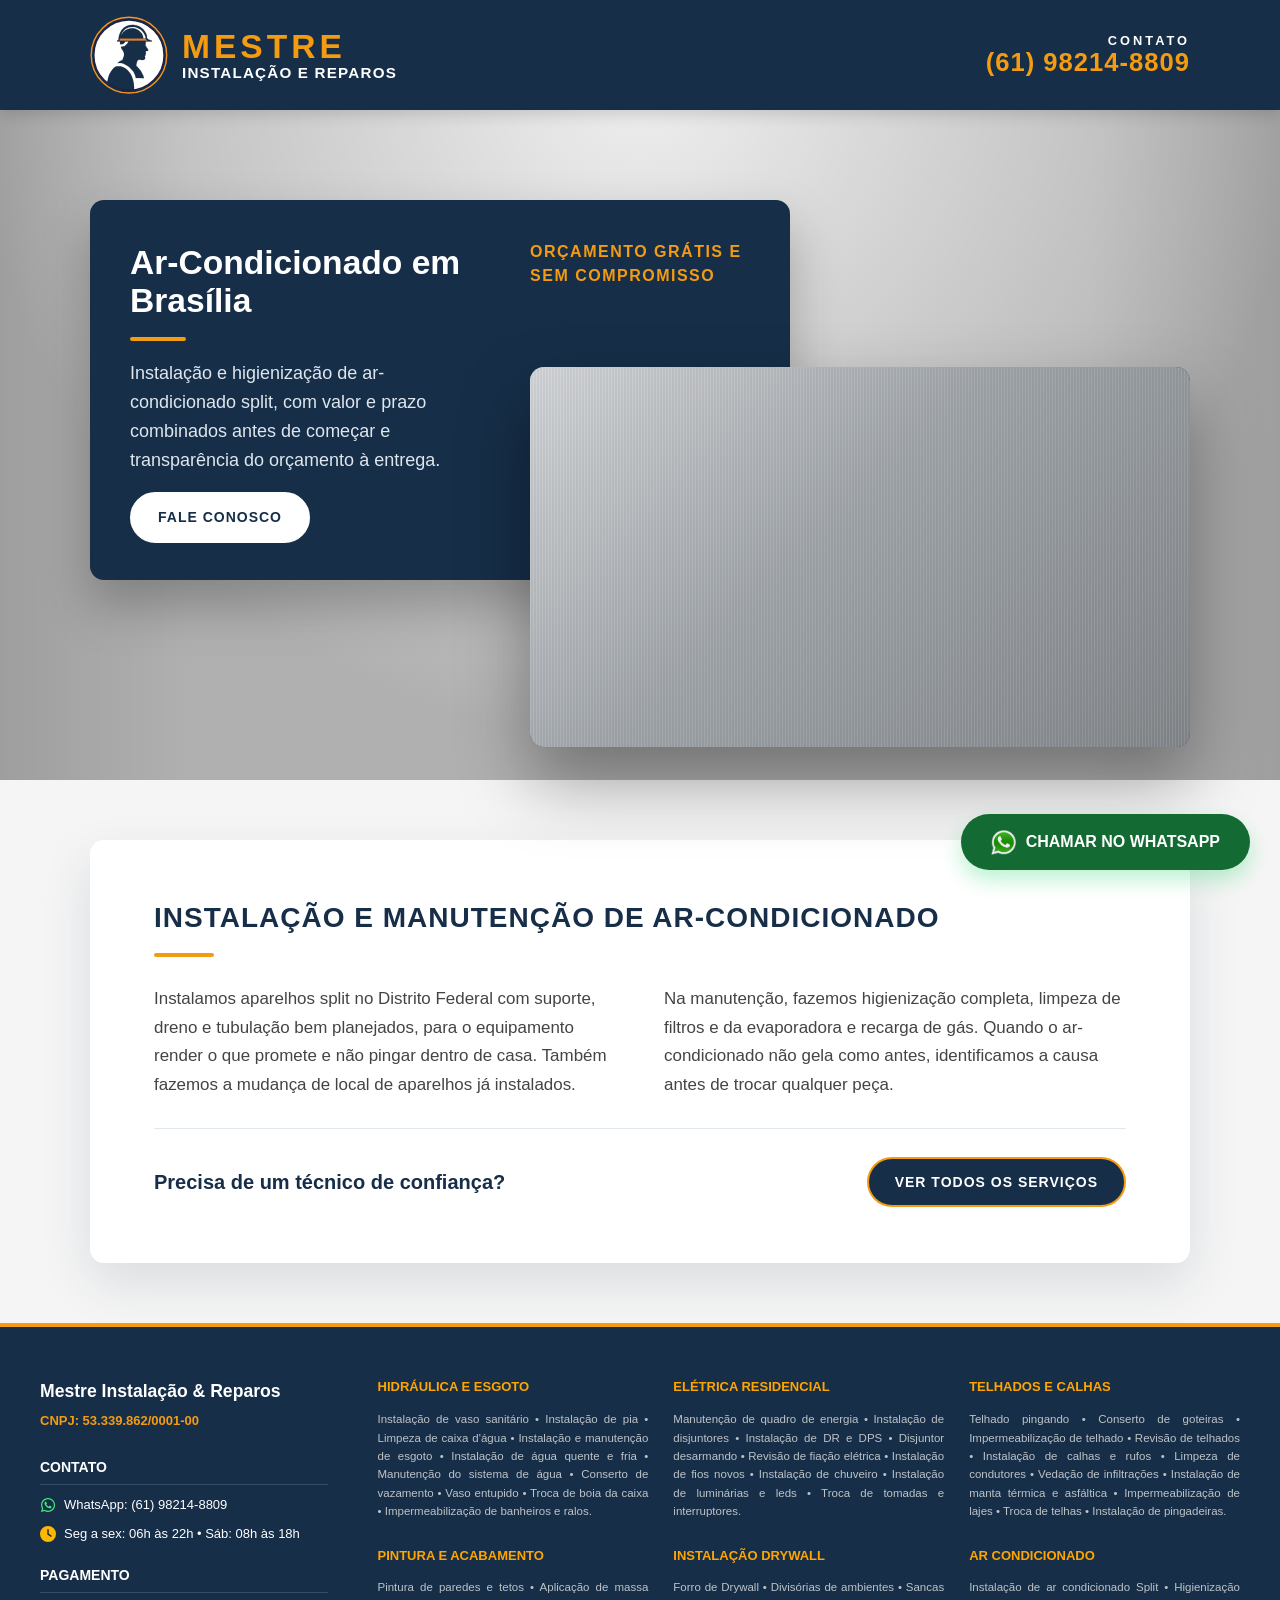
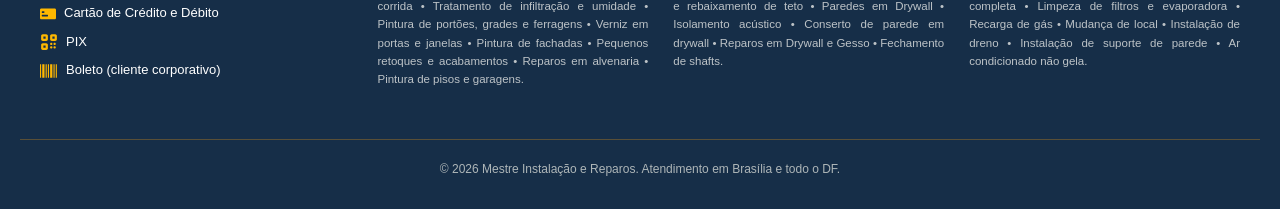
==== ar-condicionado/index.html @ e861cfd7 "Páginas de serviço e nova vitrine da elétrica" ====
<!DOCTYPE html>
<html lang="pt-br">
<head>
    <meta charset="UTF-8">
    <meta name="viewport" content="width=device-width, initial-scale=1.0">
    <meta name="theme-color" content="#162e48">
    <meta name="description" content="Instalação de ar-condicionado split, mudança de local, higienização completa, limpeza de filtros e recarga de gás. Orçamento grátis e sem compromisso.">
    <title>Ar-Condicionado em Brasília | Mestre Instalação e Reparos</title>
    <link rel="canonical" href="https://mestreinstalacaoereparos.com.br/ar-condicionado/">

    <!-- Pré-visualização do link (WhatsApp, Facebook) -->
    <meta property="og:title" content="Ar-Condicionado em Brasília | Mestre Instalação e Reparos">
    <meta property="og:description" content="Instalação e higienização de ar-condicionado split. Valor e prazo combinados antes de começar.">
    <meta property="og:image" content="https://mestreinstalacaoereparos.com.br/imagem/logo-wats.png">
    <meta property="og:image:type" content="image/png">
    <meta property="og:image:width" content="207">
    <meta property="og:image:height" content="208">
    <meta property="og:url" content="https://mestreinstalacaoereparos.com.br/ar-condicionado/">
    <meta property="og:type" content="website">

    <link rel="stylesheet" href="../style.css?v=1.6">
    <link rel="stylesheet" href="../mobile.css?v=1.7" media="screen and (max-width: 932px)">
    <link rel="stylesheet" href="../servico.css?v=1.8">

    <!-- Ícone da aba -->
    <link rel="icon" type="image/svg+xml" href="../imagem/LOGO-BARRA-ENDERECO-SITE.svg">
</head>

<body>

    <!-- ====================== CABEÇALHO ====================== -->
    <header>
        <div class="header-container">
            <a href="../" class="marca" aria-label="Mestre Instalação e Reparos, página inicial">
                <img src="../imagem/LOGO-BARRA-ENDERECO-SITE.svg" alt="" class="marca-icone" width="80" height="80" fetchpriority="high">
                <span class="marca-nome">
                    <span class="marca-mestre">Mestre</span>
                    <span class="marca-sub">Instalação e Reparos</span>
                </span>
            </a>
            <nav>
                <a href="https://wa.me/5561982148809?text=Ol%C3%A1%2C%20Mestre!%20Gostaria%20de%20um%20or%C3%A7amento%20de%20ar-condicionado." target="_blank" rel="noopener noreferrer" class="contato-header" aria-label="Contato pelo WhatsApp: (61) 98214-8809">
                    <span class="contato-label">Contato</span>
                    <span class="contato-numero">(61) 98214-8809</span>
                </a>
            </nav>
        </div>
    </header>

    <!-- ====================== VITRINE (caixa principal com fundo de metal) ====================== -->
    <main class="vitrine vitrine--invertida">
        <div class="vitrine-palco">

            <!-- Área 2: apresentação (atrás) -->
            <div class="vitrine-area2">
                <div class="vitrine-texto">
                    <h1>Ar-Condicionado em Brasília</h1>
                    <div class="vitrine-linha"></div>
                    <p>Instalação e higienização de ar-condicionado split, com valor e prazo combinados antes de começar e transparência do orçamento à entrega.</p>
                    <a href="https://wa.me/5561982148809?text=Ol%C3%A1%2C%20Mestre!%20Gostaria%20de%20um%20or%C3%A7amento%20de%20ar-condicionado." target="_blank" rel="noopener noreferrer" class="btn-fale-conosco">Fale conosco</a>
                </div>
                <p class="vitrine-orcamento">Orçamento grátis e sem compromisso</p>
            </div>

            <!-- Área 1: foto (na frente) -->
            <div class="vitrine-area1">
                <!-- Foto do serviço: por enquanto, painel de metal escovado -->
                <div class="vitrine-foto-metal"></div>
            </div>

        </div>
    </main>

    <!-- ====================== TEXTO DO SERVIÇO (para o Google) ====================== -->
    <section class="servico-conteudo">
        <h2>Instalação e manutenção de ar-condicionado</h2>
        <div class="servico-linha"></div>

        <div class="servico-colunas">
            <p>Instalamos aparelhos split no Distrito Federal com suporte, dreno e tubulação bem planejados, para o equipamento render o que promete e não pingar dentro de casa. Também fazemos a mudança de local de aparelhos já instalados.</p>
            <p>Na manutenção, fazemos higienização completa, limpeza de filtros e da evaporadora e recarga de gás. Quando o ar-condicionado não gela como antes, identificamos a causa antes de trocar qualquer peça.</p>
        </div>

        <div class="servico-chamada">
            <p>Precisa de um técnico de confiança?</p>
            <div class="servico-acoes">
                <a href="../#servicos" class="link-voltar">Ver todos os serviços</a>
                <!-- Aparece só no celular deitado, onde o botão flutuante fica escondido -->
                <a href="https://wa.me/5561982148809?text=Ol%C3%A1%2C%20Mestre!%20Gostaria%20de%20um%20or%C3%A7amento%20de%20ar-condicionado." target="_blank" rel="noopener noreferrer" class="btn-servico-whats btn-so-deitado">
                    <img src="../imagem/whatsapp.webp" alt="" class="icone-whats">
                    Chamar no WhatsApp
                </a>
            </div>
        </div>
    </section>

    <!-- ====================== RODAPÉ ====================== -->
    <footer class="fat-footer">
        <div class="footer-container-principal">

            <div class="bloco-identidade">
                <span class="logo-footer-texto">Mestre Instalação &amp; Reparos</span>
                <p class="cnpj-destaque">CNPJ: 53.339.862/0001-00</p>

                <div class="contato-horario">
                    <h3>CONTATO</h3>
                    <p>
                        <svg viewBox="0 0 448 512" width="16" height="16" fill="#45f07a"><path d="M380.9 97.1C339 55.1 283.2 32 223.9 32c-122.4 0-222 99.6-222 222 0 39.1 10.2 77.3 29.6 111L0 480l117.7-30.9c32.4 17.7 68.9 27 106.1 27h.1c122.3 0 224.1-99.6 224.1-222 0-59.3-25.2-115-67.1-157zm-157 341.6c-33.1 0-65.6-8.9-94-25.7l-6.7-4-69.8 18.3L72 359.2l-4.4-7c-18.5-29.4-28.2-63.3-28.2-98.2 0-101.7 82.8-184.5 184.6-184.5 49.3 0 95.6 19.2 130.4 54.1 34.8 34.9 56.2 81.2 56.1 130.5 0 101.8-84.9 184.6-186.6 184.6zm101.2-138.2c-5.5-2.8-32.8-16.2-37.9-18-5.1-1.9-8.8-2.8-12.5 2.8-3.7 5.6-14.3 18-17.6 21.8-3.2 3.7-6.5 4.2-12 1.4-5.5-2.8-23.4-8.6-44.6-27.4-16.5-14.7-27.6-32.8-30.8-38.4-3.2-5.6-.3-8.6 2.5-11.4 2.5-2.5 5.5-6.5 8.3-9.7 2.8-3.2 3.7-5.6 5.6-9.3 1.9-3.7.9-6.9-.5-9.7-1.4-2.8-12.5-30.1-17.1-41.2-4.5-10.8-9.1-9.3-12.5-9.5-3.2-.2-6.9-.2-10.6-.2-3.7 0-9.7 1.4-14.8 6.9-5.1 5.6-19.4 19-19.4 46.3 0 27.3 19.9 53.7 22.6 57.4 2.8 3.7 39.1 59.7 94.8 83.8 13.3 5.7 23.6 9.2 31.7 11.7 13.3 4.2 25.5 3.6 35.2 2.2 10.8-1.6 32.8-13.4 37.4-26.4 4.6-13 4.6-24.1 3.2-26.4-1.3-2.5-5-3.9-10.5-6.6z"/></svg>
                        WhatsApp: (61) 98214-8809
                    </p>
                    <p>
                        <svg viewBox="0 0 512 512" width="16" height="16" fill="#FFB800"><path d="M256 0a256 256 0 1 1 0 512A256 256 0 1 1 256 0zM232 120V256c0 8 4 15.5 10.7 20l96 64c11 7.4 25.9 4.4 33.3-6.7s4.4-25.9-6.7-33.3L280 243.2V120c0-13.3-10.7-24-24-24s-24 10.7-24 24z"/></svg>
                        Seg a sex: 06h às 22h • Sáb: 08h às 18h
                    </p>
                </div>

                <div class="pagamento-footer">
                    <h3>PAGAMENTO</h3>
                    <p>
                        <svg viewBox="0 0 576 512" width="16" height="16" fill="#FFB800"><path d="M0 432c0 26.5 21.5 48 48 48H528c26.5 0 48-21.5 48-48V144c0-26.5-21.5-48-48-48H48C21.5 96 0 117.5 0 144V432zM80 192h64c8.8 0 16 7.2 16 16v32c0 8.8-7.2 16-16 16H80c-8.8 0-16-7.2-16-16V208c0-8.8 7.2-16 16-16zm0 128h192c8.8 0 16 7.2 16 16v32c0 8.8-7.2 16-16 16H80c-8.8 0-16-7.2-16-16V336c0-8.8 7.2-16 16-16z"/></svg>
                        Cartão de Crédito e Débito
                    </p>
                    <p>
                        <svg viewBox="0 0 448 512" width="18" height="18" fill="#FFB800"><path d="M0 80C0 53.5 21.5 32 48 32h96c26.5 0 48 21.5 48 48v96c0 26.5-21.5 48-48 48H48c-26.5 0-48-21.5-48-48V80zM64 96v64h64V96H64zM0 336c0-26.5 21.5-48 48-48h96c26.5 0 48 21.5 48 48v96c0 26.5-21.5 48-48 48H48c-26.5 0-48-21.5-48-48V336zm64 16v64h64v-64H64zM304 32h96c26.5 0 48 21.5 48 48v96c0 26.5-21.5 48-48 48h-96c-26.5 0-48-21.5-48-48V80c0-26.5 21.5-48 48-48zm80 64h-64v64h64V96zM256 304c0-13.3 10.7-24 24-24h16c13.3 0 24 10.7 24 24v16c0 13.3-10.7 24-24 24h-16c-13.3 0-24-10.7-24-24v-16zm96 0c0-13.3 10.7-24 24-24h16c13.3 0 24 10.7 24 24v16c0 13.3-10.7 24-24 24h-16c-13.3 0-24-10.7-24-24v-16zm-96 96c0-13.3 10.7-24 24-24h16c13.3 0 24 10.7 24 24v16c0 13.3-10.7 24-24 24h-16c-13.3 0-24-10.7-24-24v-16zm96 0c0-13.3 10.7-24 24-24h16c13.3 0 24 10.7 24 24v16c0 13.3-10.7 24-24 24h-16c-13.3 0-24-10.7-24-24v-16z"/></svg>
                        PIX
                    </p>
                    <p>
                        <svg viewBox="0 0 512 512" width="18" height="18" fill="#FFB800"><path d="M0 448V64h32v384H0zm64 0V64h64v384H64zm96 0V64h32v384h-32zm64 0V64h32v384h-32zm64 0V64h64v384h-64zm96 0V64h32v384h-32zm64 0V64h32v384h-32z"/></svg>
                        Boleto (cliente corporativo)
                    </p>
                </div>
            </div>

            <div class="bloco-servicos-seo">
                <div class="grade-interna-servicos">
                    <div class="col-servico">
                        <h3>HIDRÁULICA E ESGOTO</h3>
                        <p>Instalação de vaso sanitário • Instalação de pia • Limpeza de caixa d'água • Instalação e manutenção de esgoto • Instalação de água quente e fria • Manutenção do sistema de água • Conserto de vazamento • Vaso entupido • Troca de boia da caixa • Impermeabilização de banheiros e ralos.</p>
                    </div>

                    <div class="col-servico">
                        <h3>ELÉTRICA RESIDENCIAL</h3>
                        <p>Manutenção de quadro de energia • Instalação de disjuntores • Instalação de DR e DPS • Disjuntor desarmando • Revisão de fiação elétrica • Instalação de fios novos • Instalação de chuveiro • Instalação de luminárias e leds • Troca de tomadas e interruptores.</p>
                    </div>

                    <div class="col-servico">
                        <h3>TELHADOS E CALHAS</h3>
                        <p>Telhado pingando • Conserto de goteiras • Impermeabilização de telhado • Revisão de telhados • Instalação de calhas e rufos • Limpeza de condutores • Vedação de infiltrações • Instalação de manta térmica e asfáltica • Impermeabilização de lajes • Troca de telhas • Instalação de pingadeiras.</p>
                    </div>

                    <div class="col-servico">
                        <h3>PINTURA E ACABAMENTO</h3>
                        <p>Pintura de paredes e tetos • Aplicação de massa corrida • Tratamento de infiltração e umidade • Pintura de portões, grades e ferragens • Verniz em portas e janelas • Pintura de fachadas • Pequenos retoques e acabamentos • Reparos em alvenaria • Pintura de pisos e garagens.</p>
                    </div>

                    <div class="col-servico">
                        <h3>INSTALAÇÃO DRYWALL</h3>
                        <p>Forro de Drywall • Divisórias de ambientes • Sancas e rebaixamento de teto • Paredes em Drywall • Isolamento acústico • Conserto de parede em drywall • Reparos em Drywall e Gesso • Fechamento de shafts.</p>
                    </div>

                    <div class="col-servico">
                        <h3>AR CONDICIONADO</h3>
                        <p>Instalação de ar condicionado Split • Higienização completa • Limpeza de filtros e evaporadora • Recarga de gás • Mudança de local • Instalação de dreno • Instalação de suporte de parede • Ar condicionado não gela.</p>
                    </div>
                </div>
            </div>
        </div>

        <div class="footer-final">
            <div class="linha-decorativa"></div>
            <p>© 2026 Mestre Instalação e Reparos. Atendimento em Brasília e todo o DF.</p>
        </div>
    </footer>

    <!-- Botão flutuante do WhatsApp -->
    <a href="https://wa.me/5561982148809?text=Ol%C3%A1%2C%20Mestre!%20Gostaria%20de%20um%20or%C3%A7amento%20de%20ar-condicionado." class="whatsapp-fixo" target="_blank" rel="noopener noreferrer" aria-label="Chamar no WhatsApp">
        <img src="../imagem/whatsapp.webp" alt="" class="icone-whats">
        <span class="whatsapp-fixo-texto">CHAMAR NO WHATSAPP</span>
    </a>

    <script src="../script.js" defer></script>

</body>
</html>
---- style.css ----
/* ======================================================
   1. RESET E CONFIGURAÇÕES GERAIS
   ====================================================== */
html { scroll-behavior: smooth; }
* { margin: 0; padding: 0; box-sizing: border-box; font-family: 'Helvetica', Arial, sans-serif; }
body { background-color: #f5f5f5; color: #333; line-height: 1.6; }

/* ======================================================
   2. CABEÇALHO (HEADER)
   ====================================================== */
header {
    background-color: #162e48;
    height: 110px;
    width: 100%;
    display: flex;
    justify-content: center;
    align-items: center;
    position: sticky;
    top: 0;
    z-index: 1000;
    box-shadow: 0 4px 15px rgba(0,0,0,0.15);
    padding: 0 20px;
}

.header-container {
    width: 100%;
    max-width: 1100px;
    display: flex;
    justify-content: space-between;
    align-items: center;
}

/* Marca: bonequinho + nome */
.marca { display: flex; align-items: center; gap: 14px; text-decoration: none; }
.marca-icone { height: 78px; width: auto; display: block; }
.marca-nome { display: flex; flex-direction: column; line-height: 1.05; }
.marca-mestre { color: #f39c12; font-size: 2.1rem; font-weight: 900; letter-spacing: 4px; text-transform: uppercase; }
.marca-sub { color: #ffffff; font-size: 0.95rem; font-weight: 600; letter-spacing: 1.2px; text-transform: uppercase; }

/* Contato no topo: "CONTATO" + número (abre o WhatsApp) */
.contato-header {
    display: flex;
    flex-direction: column;
    align-items: flex-end;
    line-height: 1.1;
    text-decoration: none;
}

.contato-label {
    color: #ffffff;
    font-size: 0.8rem;
    font-weight: 600;
    letter-spacing: 3px;
    text-transform: uppercase;
}

.contato-numero {
    color: #f39c12;
    font-size: 1.6rem;
    font-weight: 900;
    letter-spacing: 1px;
    white-space: nowrap;
    transition: color 0.3s ease;
}

.contato-header:hover .contato-numero { color: #ffb84d; }

/* ======================================================
   3. BANNER PRINCIPAL (HERO)
   ====================================================== */
.hero-container { max-width: 1100px; margin: 50px auto; display: flex; height: 480px; border-radius: 10px; overflow: hidden; box-shadow: 0 25px 50px rgba(0,0,0,0.1); background: white; }

.hero-text {
    width: 40%;
    background-color: #f39c12;
    color: white;
    padding: 30px;
    display: flex;
    flex-direction: column;
    justify-content: center;
}

/* Texto grande */
.hero-text h1 {
    font-size: 2.8rem;
    line-height: 1.5;
    margin-top: 20px;
    margin-bottom: 3px;
    font-weight: 750;
    text-shadow: 2px 2px 5px rgba(0, 0, 0, 0.5); /* Sombra preta 50%: contraste sem pesar */
}

/* Texto do meio */
.hero-text p {
    font-size: 1.3rem;
    line-height: 1.5;
    margin-top: 20px;
    margin-bottom: 25px;
    color: #1a1a1a; /* Chumbo escuro: descansa mais a vista que o preto puro */
    text-shadow: none;
}

/* Texto pequenininho */
.hero-badge {
    display: block;
    width: 100%;
    margin-top: 50px;
    padding: 0;
    background: none;
    font-weight: bold;
    font-size: 0.9rem;
    text-align: center;
    letter-spacing: 1.5px;
    text-transform: uppercase;
    color: #1a1a1a;
    text-shadow: none;
}

.hero-carrossel { width: 60%; position: relative; overflow: hidden; background: #222; }

/* Carrossel animado (6 fotos, 24s) */
.slides-container { display: flex; width: 600%; height: 100%; animation: carrossel-animado 24s infinite; }
.slide { width: 100%; height: 100%; position: relative; }
.slide img { width: 100%; height: 100%; object-fit: cover; }
.legenda { position: absolute; bottom: 20px; left: 20px; background: rgba(0,0,0,0.6); color: white; padding: 5px 15px; border-radius: 5px; font-size: 0.8rem; }

@keyframes carrossel-animado {
    0%, 15%      { transform: translateX(0); }
    16.6%, 31.6% { transform: translateX(-16.66%); }
    33.3%, 48.3% { transform: translateX(-33.33%); }
    50%, 65%     { transform: translateX(-50%); }
    66.6%, 81.6% { transform: translateX(-66.66%); }
    83.3%, 98.3% { transform: translateX(-83.33%); }
}

/* ======================================================
   4. SEÇÃO DE CHAMADA URGENTE
   ====================================================== */
.chamada-urgente { background: radial-gradient(circle, rgba(243, 156, 18, 0.08) 0%, #ffffff 80%); padding: 40px 20px; text-align: center; width: 100%; }
.container-impacto { max-width: 1100px; margin: 0 auto; }
.bloco-problemas { display: grid; grid-template-columns: repeat(3, 1fr); gap: 5px 20px; margin-bottom: 20px; }
.item-problema { font-family: 'Verdana', Geneva, sans-serif; font-size: 1.25rem; color: #162e48; font-weight: 600; font-style: italic; opacity: 0; transform: translateY(10px); animation: entradaLista 0.8s ease-out forwards; }
.p1 { animation-delay: 0.5s; } .p2 { animation-delay: 1.0s; } .p3 { animation-delay: 1.5s; } .p4 { animation-delay: 2.0s; } .p5 { animation-delay: 2.5s; } .p6 { animation-delay: 3.0s; }
.solucao { grid-column: 1 / -1; font-family: 'Arial Black', sans-serif; font-size: 3rem; color: #333; text-transform: uppercase; opacity: 0; animation: entradaMestre 1.2s cubic-bezier(0.175, 0.885, 0.32, 1.275) 4s forwards, respiroVida 4s ease-in-out 6s infinite; }
.solucao span { color: #f39c12; }

@keyframes entradaLista { to { opacity: 0.8; transform: translateY(0); } }
@keyframes entradaMestre { from { transform: scale(0.8); opacity: 0; } to { transform: scale(1); opacity: 1; } }
@keyframes respiroVida { 0%, 100% { transform: scale(1); } 50% { transform: scale(1.02); text-shadow: 0 0 15px rgba(243, 156, 18, 0.2); } }

/* Faixa dourada separadora */
.faixa-dourada-separadora {
    display: block !important;
    width: 100%;
    height: 4px;
    background: linear-gradient(to right, #f39c12, #e67e22, #f39c12);
    box-shadow: 0 4px 8px rgba(0,0,0,0.3);
    position: relative;
    z-index: 10 !important;
    margin-top: 0;
    margin-bottom: 0;
}

/* ======================================================
   5. SEÇÃO DE SERVIÇOS
   ====================================================== */
.secao-servicos-limpa {
    padding: 40px 20px 80px;
    background-color: #f5f5f5;
    width: 100%;
}

/* Título da seção + barrinha laranja */
.divisor-sessao {
    display: flex;
    flex-direction: column;
    align-items: center;
    text-align: center;
    margin: 40px auto;
    margin-bottom: 50px !important; /* Espaço entre o título e a grade de serviços */
}

.divisor-sessao h2 {
    color: #162e48 !important;
    font-size: 1.8rem !important;   /* Tamanho do título no PC */
    font-weight: 700 !important;
    text-transform: uppercase !important;
    margin-bottom: 12px !important;
    letter-spacing: 1px;
}

.linha-tema {
    width: 70px !important;               /* Largura da barrinha */
    height: 4px !important;               /* Espessura */
    background-color: #f39c12 !important; /* Laranja do tema */
    border-radius: 50px !important;       /* Pontas arredondadas */
    margin: 0 auto !important;
}

/* Grade de serviços (PC e tablet) */
.grade-servicos-limpa {
    display: flex !important;
    flex-wrap: wrap !important;
    justify-content: center !important;
    gap: 40px 30px !important;
    max-width: 1200px;
    margin: 50px auto 0;
}

.item-servico {
    display: flex !important;
    flex-direction: row !important;
    align-items: flex-start !important;
    gap: 20px;
    text-align: left;
    flex: 1 1 calc(33.333% - 40px) !important; /* Tenta 3 colunas, mas aceita diminuir */
    min-width: 300px !important;               /* Evita texto esmagado no PC */
}

.icone-solto {
    width: 60px;
    height: 60px;
    object-fit: contain;
    flex-shrink: 0;
}

.texto-servico h3 {
    color: #162e48;
    margin: 0 0 6px 0;
    font-weight: bold;
    font-size: 1.15rem;
}

.texto-servico p {
    color: #555;
    font-size: 0.95rem;
    line-height: 1.4;
    margin: 0;
}

/* Link "Saiba mais" para a página do serviço */
.link-servico {
    display: inline-block;
    margin-top: 8px;
    color: #e0813b;
    font-weight: 700;
    font-size: 0.9rem;
    text-decoration: none;
}

.link-servico::after { content: " →"; }
.link-servico:hover { text-decoration: underline; }

/* Celular em pé (até 480px) */
@media (max-width: 480px) {
    .divisor-sessao {
        margin-bottom: 30px !important;
    }

    .divisor-sessao h2 {
        font-size: 1.6rem !important;
        margin-bottom: 8px !important;
    }

    .grade-servicos-limpa {
        flex-direction: column !important;
        gap: 30px !important;
    }

    .item-servico {
        flex: 1 1 100% !important;
        min-width: 100% !important;
        padding-right: 15px !important; /* Evita vazar na direita */
    }

    .icone-solto {
        width: 45px !important;
        height: 45px !important;
        margin-right: 15px !important;
    }

    .texto-servico {
        max-width: 85% !important;
    }
}

/* ======================================================
   6. PAINEL DE ATENDIMENTO
   ====================================================== */
.painel-atendimento-unico {
    width: 100%;
    padding: 30px 0;
    background-color: #b0b0b0;
    background-image:
        radial-gradient(circle at 50% 10%, rgba(255,255,255,0.8) 0%, transparent 70%),
        linear-gradient(to right, rgba(0,0,0,0.1) 0%, transparent 15%, transparent 85%, rgba(0,0,0,0.1) 100%);
    background-attachment: fixed !important;
    background-repeat: no-repeat;
    background-size: cover;
    background-position: center top;
}

.container-atendimento-unico {
    max-width: 1200px;
    margin: 0 auto;
    display: flex;
    min-height: 380px;
    border-radius: 15px;
    overflow: hidden;
    box-shadow: 0 15px 50px rgba(0,0,0,0.4);
}

/* Lado esquerdo: foto das ferramentas */
.imagem-ferramentas {
    width: 35%;
    position: relative;
    display: flex;
    align-items: flex-end;
    padding: 30px;
    overflow: hidden;
}

.imagem-ferramentas img {
    position: absolute;
    top: 0;
    left: 0;
    width: 100%;
    height: 100%;
    object-fit: cover;
    z-index: 1;
}

/* Texto por cima da foto */
.imagem-ferramentas .overlay-texto-imagem {
    position: relative; /* Necessário para o z-index funcionar */
    z-index: 10;        /* Fica acima da foto (z-index 1) */
    display: flex;
    flex-direction: column;
    align-items: flex-start;
}

/* Etiqueta "FERRAMENTAS PROFISSIONAIS" */
.overlay-texto-imagem h3 {
    color: #ffffff;
    text-transform: uppercase;
    background: rgba(0, 0, 0, 0.5);   /* Fundo preto 50% transparente */
    padding: 6px 15px;
    display: table;                    /* Abraça só as palavras */
    margin: 0 0 6px 0;
    border-radius: 4px;
    box-shadow: 0 4px 10px rgba(0,0,0,0.3);
    font-size: 1.15rem;
    font-weight: 800;
    border-left: 4px solid #f39c12;    /* Bordinha laranja */
}

/* Lado direito: área laranja */
.lista-condominios-laranja {
    width: 65%;
    background-color: #f39c12;
    padding: 40px;
    position: relative;
}

.lista-condominios-laranja h2 {
    font-size: 1.8rem;
    color: #162e48;
    font-weight: 800;
    text-transform: uppercase;
    margin-bottom: 10px;
}

/* Selo do Google */
.link-google-verificado {
    position: absolute;
    bottom: 25px;
    right: 30px;
    display: flex;
    flex-direction: column;
    align-items: center;
    width: 140px;
    transition: all 0.4s ease;
    overflow: hidden;
    border-radius: 6px;
    z-index: 10;
    background: #ffffff;
    padding: 6px 12px;
    box-shadow: 0 12px 30px rgba(0,0,0,0.25);
    border: 1px solid rgba(255,255,255,0.3);
    text-decoration: none;
}

.svg-google-mestre {
    width: 100%;
    height: auto;
    display: block;
}

/* Brilho que passa no selo ao passar o mouse */
.link-google-verificado::after {
    content: "";
    position: absolute;
    top: 0;
    left: -150%;
    width: 100%;
    height: 100%;
    background: linear-gradient(120deg, transparent, rgba(255, 223, 0, 0.4), transparent);
    transition: all 0.60s ease;
}

.link-google-verificado:hover {
    transform: scale(1.08) translateY(-8px);
    box-shadow: 0 20px 40px rgba(0,0,0,0.35);
}

.link-google-verificado:hover::after {
    left: 150%;
}

/* ======================================================
   7. SEÇÃO VÍDEO + FAQ
   ====================================================== */
.faq-video-section {
    background-color: #f8fafd;
    padding: 40px 20px;
    width: 100%;
}

.faq-video-container {
    max-width: 1100px;
    margin: 0 auto;
    display: flex;
    gap: 50px;
    align-items: stretch; /* Alinha o topo e o fundo das duas colunas */
}

/* Lado das perguntas */
.faq-box {
    flex: 1.2; /* Um pouco mais largo que o vídeo */
}

.faq-box h2, .video-box-clean h2 {
    color: #162e48;
    font-size: 1.8rem;
    margin-bottom: 10px;
    text-transform: uppercase;
    font-weight: 800;
}

.faq-box .divisor-dourado-video, .video-box-clean .divisor-dourado-video {
    width: 50px;
    height: 3px;
    background: #f39c12;
    margin: 0 0 25px 0;
    border-radius: 2px;
}

.faq-item {
    margin-bottom: 10px;
    background: white;
    border: 1px solid #e1e8ed;
    border-radius: 8px;
    overflow: hidden;
}

/* Botões das perguntas */
.faq-pergunta {
    width: 100%;
    background-color: transparent;
    color: #162e48;
    padding: 19px 20px;
    font-size: 1rem;
    font-weight: bold;
    text-align: left;
    border: none;
    cursor: pointer;
    display: flex;
    justify-content: space-between;
    align-items: center;
}

.faq-pergunta::after { content: '\002B'; color: #f39c12; }
.faq-pergunta.ativa { color: #f39c12; }
.faq-resposta { max-height: 0; overflow: hidden; transition: max-height 0.4s ease; }
.faq-resposta p { padding: 0 20px 15px 20px; color: #555; font-size: 0.9rem; }

/* Lado do vídeo */
.video-box-clean {
    flex: 1;
    display: block !important; /* Não muda de comportamento no PC */
}

.iframe-container-clean {
    position: relative;
    width: 100%;
    flex: 1;
    border-radius: 15px;
    overflow: hidden;
    box-shadow: 0 15px 35px rgba(22, 46, 72, 0.15);
    background-color: #000;
    min-height: 300px; /* Tamanho mínimo do vídeo */
}

.iframe-container-clean video,
.iframe-container-clean iframe {
    position: absolute;
    top: 0;
    left: 0;
    width: 100%;
    height: 100%;
    border: none;
    object-fit: cover;
}

/* Botão do WhatsApp do vídeo: escondido no PC */
.btn-whats-video-land {
    display: none !important;
}

/* ======================================================
   8. PORTFÓLIO E GALERIA
   ====================================================== */
.secao-portfolio { text-align: center; padding: 15px 0; background-color: #f8fafd; }
.secao-portfolio h2 { color: #162e48; margin-bottom: 15px; font-weight: bold; }

.btn-mestre-galeria { background-color: #162e48; color: #e0813b; border: none; padding: 16px 35px; font-weight: bold; border-radius: 5px; cursor: pointer; text-transform: uppercase; transition: 0.3s; }

.overlay-mestre { position: fixed; top: 0; left: 0; width: 100%; height: 100%; z-index: 99999; display: none; overflow-y: auto; padding: 100px 20px 50px; text-align: center; background-color: #fafcff00; }
.overlay-mestre.ativa { display: block; animation: escurecerPalco 1.5s ease forwards; }

.grade-fotos-overlay { display: grid; grid-template-columns: repeat(3, 1fr); gap: 10px; max-width: 1100px; margin: 20px auto; position: relative; transform: translateX(8px); }
.grade-fotos-overlay img { width: 100%; height: 280px; object-fit: cover; border-radius: 12px; border: 1px solid #ffffff; opacity: 0; image-rendering: -webkit-optimize-contrast; }

/* Fotos entram cruzadas: linhas 1 e 3 pela esquerda, linhas 2 e 4 pela direita */
.grade-fotos-overlay img:nth-child(1), .grade-fotos-overlay img:nth-child(2), .grade-fotos-overlay img:nth-child(3),
.grade-fotos-overlay img:nth-child(7), .grade-fotos-overlay img:nth-child(8), .grade-fotos-overlay img:nth-child(9) { transform: translateX(-100px); }
.grade-fotos-overlay img:nth-child(4), .grade-fotos-overlay img:nth-child(5), .grade-fotos-overlay img:nth-child(6),
.grade-fotos-overlay img:nth-child(10), .grade-fotos-overlay img:nth-child(11), .grade-fotos-overlay img:nth-child(12) { transform: translateX(100px); }
.overlay-mestre.ativa .grade-fotos-overlay img { animation: entrarCruzado 0.8s cubic-bezier(0.25, 0.46, 0.45, 0.94) forwards; }
.grade-fotos-overlay img:nth-child(1) { animation-delay: 0.10s; }
.grade-fotos-overlay img:nth-child(2) { animation-delay: 0.20s; }
.grade-fotos-overlay img:nth-child(3) { animation-delay: 0.30s; }

.botao-fechar-overlay { position: fixed; top: 120px; right: 220px; color: #fff; font-size: 13px; letter-spacing: 2px; cursor: pointer; z-index: 1000000; background-color: rgba(243, 156, 18, 0.7); padding: 10px 22px; border-radius: 30px; border: 1px solid #f39c12; text-transform: uppercase; opacity: 0; transition: 0.3s; }
.botao-fechar-overlay:hover { background-color: rgba(243, 156, 18, 1); }
.overlay-mestre.ativa .botao-fechar-overlay { animation: fadeInSuave 1s ease 2.8s forwards; }

@keyframes escurecerPalco { to { background-color: rgba(10, 25, 41, 0.55); } }
@keyframes entrarCruzado { to { opacity: 1; transform: translateX(0); } }
@keyframes fadeInSuave { to { opacity: 1; } }

/* ======================================================
   9. RODAPÉ
   ====================================================== */
.fat-footer {
    background-color: #162e48;
    color: #ffffff;
    padding: 50px 20px 30px;
    border-top: 4px solid #f39c12;
}

/* Layout do rodapé só no PC */
@media (min-width: 1025px) {
    .footer-container-principal {
        display: flex;
        max-width: 1200px;
        margin: 0 auto;
        gap: 50px;
    }

    .bloco-identidade {
        flex: 1;
        min-width: 250px;
    }

    .bloco-servicos-seo {
        flex: 3;
    }

    .grade-interna-servicos {
        display: grid;
        grid-template-columns: repeat(3, 1fr);
        gap: 25px;
    }
}

.logo-footer-texto { display: inline-block; font-weight: bold; font-size: 1.1rem; margin-bottom: 5px; color: #ffffff; }
.cnpj-destaque { font-size: 13px; font-weight: bold; color: #f39c12; margin-bottom: 25px; }

.contato-horario h3, .pagamento-footer h3 {
    font-size: 14px;
    border-bottom: 1px solid rgba(255, 255, 255, 0.15);
    padding-bottom: 5px;
    margin: 20px 0 10px;
    color: #ffffff;
    text-transform: uppercase;
}

.contato-horario p, .pagamento-footer p { display: flex; align-items: center; gap: 8px; font-size: 13px; margin-bottom: 8px; color: #ffffff; }

.col-servico h3 { font-size: 13px; color: #FFA500; margin-bottom: 12px; text-transform: uppercase; }
.col-servico p { font-size: 11.5px; line-height: 1.6; color: #bdc3c7; text-align: justify; }

.footer-final { text-align: center; margin-top: 50px; }
.linha-decorativa { height: 1px; background: rgba(243, 156, 18, 0.3); margin-bottom: 20px; }
.footer-final p { font-size: 12px; color: #aeb6b8; }

/* Ícone do WhatsApp dentro dos botões */
.icone-whats { width: 25px; margin-right: 10px; }

/* Botão flutuante do WhatsApp */
.whatsapp-fixo { position: fixed; bottom: 30px; right: 30px; background: #136b33; color: white; padding: 15px 30px; border-radius: 50px; text-decoration: none; font-weight: bold; display: flex; align-items: center; box-shadow: 0 10px 20px rgba(37, 211, 102, 0.3); z-index: 9999; }

/* ======================================================
   10. TABLET EM PÉ (PORTRAIT)
   Quando deitar, o site vira o "PC" automaticamente
   ====================================================== */
@media (min-width: 481px) and (max-width: 1024px) and (orientation: portrait) {

    /* Hero: texto em cima, foto embaixo */
    .hero-container {
        max-width: 95%;
        margin: 20px auto;
        flex-direction: column;
        height: auto !important; /* Libera os 480px fixos do PC */
    }

    .hero-text {
        width: 100% !important;
        padding: 60px 40px !important;
        align-items: center;
        text-align: center;
    }

    .hero-text h1 {
        font-size: 2.5rem;
        line-height: 1.2;
        margin-bottom: 15px;
    }

    .hero-text p {
        font-size: 1.25rem;
        line-height: 1.4;
        margin-bottom: 20px;
        max-width: 90%; /* Não encosta nas bordas */
    }

    .hero-badge {
        margin-top: 25px;
    }

    /* Carrossel travado na proporção exata da foto (1000x727) */
    .hero-carrossel {
        width: 100% !important;
        aspect-ratio: 1000 / 727 !important;
        height: auto !important;
    }

    .slide img {
        width: 100% !important;
        height: 100% !important;
        object-fit: cover !important;
    }

    /* Chamada urgente em 2 colunas */
    .bloco-problemas {
        display: grid !important;
        grid-template-columns: repeat(2, 1fr) !important;
        gap: 15px 20px;
    }

    /* Vídeo + FAQ um embaixo do outro */
    .faq-video-container {
        flex-direction: column;
        gap: 40px;
    }

    .faq-box, .video-box-clean {
        width: 100%;
    }

    /* Rodapé em 2 colunas */
    .footer-container-principal {
        display: grid;
        grid-template-columns: 1fr 1fr;
        gap: 40px;
    }

    .bloco-servicos-seo { grid-column: span 2; }
    .grade-interna-servicos { grid-template-columns: repeat(2, 1fr); }

    /* Galeria em 2 colunas */
    .overlay-mestre {
        padding: 60px 15px 30px;
    }

    .grade-fotos-overlay {
        grid-template-columns: repeat(2, 1fr);
        gap: 15px;
        max-width: 95%;
        transform: none;
    }

    .grade-fotos-overlay img {
        height: 240px;
        opacity: 1;
        transform: none;
        animation: entrarCruzado 0.8s ease forwards;
    }

    /* Botão fechar travado no canto */
    .botao-fechar-overlay {
        top: 20px;
        right: 20px;
        font-size: 14px;
        padding: 12px 25px;
        opacity: 1;
        z-index: 1000001;
    }
}

/* Tablets: a chamada urgente espera a rolagem para animar.
   Pausar preserva os atrasos; ao receber .animar (script.js), as animações rodam. */
@media (min-width: 481px) and (max-width: 1024px) and (orientation: portrait),
       (min-width: 481px) and (max-width: 1366px) and (orientation: landscape) {
    .chamada-urgente:not(.animar) .item-problema,
    .chamada-urgente:not(.animar) .solucao {
        animation-play-state: paused;
    }
}

/* ======================================================
   11. TABLET DEITADO (LANDSCAPE)
   O cabeçalho sobe junto com a página
   ====================================================== */
@media (min-width: 481px) and (max-width: 1366px) and (orientation: landscape) {
    header {
        position: absolute !important;
        top: 0 !important;
    }

    .hero-container {
        margin-top: 140px !important; /* Distância entre o menu e o banner */
    }
}
---- mobile.css ----
/* ======================================================
   ARQUIVO EXCLUSIVO PARA CELULAR (TELAS ATÉ 932px)
   ======================================================
   Este arquivo é carregado DEPOIS do style.css, então ele
   só precisa trazer o que muda no celular.
   Atenção: onde o style.css usa !important, é ele que vale,
   mesmo que aqui esteja escrito outro valor.
   ====================================================== */

/* ======================================================
   1. CABEÇALHO (CELULAR EM PÉ)
   ====================================================== */
header {
    height: 80px;
    padding: 0 10px;
    position: fixed;
    top: 0;
    left: 0;
    transition: transform 0.3s ease-in-out;
}

/* Esconde o cabeçalho ao rolar para baixo (script.js) */
.header-escondido {
    transform: translateY(-100%);
}

/* Marca no celular em pé */
.marca { gap: 8px; }
.marca-icone { height: 52px; }
.marca-mestre { font-size: 1.3rem; letter-spacing: 2.5px; }
.marca-sub { font-size: 0.62rem; letter-spacing: 0.3px; white-space: nowrap; }

/* Contato no topo (celular em pé) */
.contato-label { font-size: 0.6rem; letter-spacing: 2px; }
.contato-numero { font-size: 1.1rem; letter-spacing: 0; }

/* Celulares pequenos (até 380px): marca e contato um pouco menores */
@media (max-width: 380px) {
    .marca { gap: 6px; }
    .marca-icone { height: 46px; }
    .marca-mestre { font-size: 1.1rem; letter-spacing: 2px; }
    .marca-sub { font-size: 0.55rem; letter-spacing: 0; }
    .contato-numero { font-size: 0.95rem; }
}

/* Celulares muito pequenos (até 340px) */
@media (max-width: 340px) {
    .marca-icone { height: 40px; }
    .marca-mestre { font-size: 0.95rem; }
    .marca-sub { font-size: 0.5rem; }
    .contato-numero { font-size: 0.85rem; }
}

/* ======================================================
   2. BANNER PRINCIPAL (HERO)
   ====================================================== */
.hero-container {
    flex-direction: column;
    height: auto;
    margin: 90px auto;
    width: 99%;
}

.hero-text {
    width: 100%;
    padding: 15px 10px;
    text-align: center;
    align-items: center;
}

.hero-text h1 {
    font-size: 1.9rem;
    line-height: 1.1;
    margin-top: 5px;
    margin-bottom: 5px;
}

.hero-text p {
    font-size: 1rem;
    margin-top: 10px;
    margin-bottom: 10px;
    line-height: 1.3;
}

.hero-badge {
    margin-top: 5px;
    font-size: 0.7rem;
}

.hero-carrossel {
    width: 100%;
    height: 290px;
    border-top: 2px solid #f39c12;
}

.legenda {
    font-size: 0.65rem;
    bottom: 8px;
    left: 8px;
}

/* ======================================================
   3. SEÇÃO DE CHAMADA URGENTE
   ====================================================== */
.faixa-dourada-separadora {
    height: 6px;
}

.chamada-urgente {
    margin-top: -65px;
    padding: 20px 10px;
    position: relative;
    z-index: 5;
}

.bloco-problemas {
    grid-template-columns: 1fr;
    gap: 15px;
}

.item-problema {
    font-size: 1.5rem;
    animation: none; /* Aguarda a classe "animar" adicionada pelo script.js */
}

.chamada-urgente.animar .item-problema {
    animation: entradaLista 0.8s ease-out forwards;
}

.chamada-urgente.animar .p1 { animation-delay: 0.2s; }
.chamada-urgente.animar .p2 { animation-delay: 0.5s; }
.chamada-urgente.animar .p3 { animation-delay: 0.8s; }
.chamada-urgente.animar .p4 { animation-delay: 1.1s; }
.chamada-urgente.animar .p5 { animation-delay: 1.4s; }
.chamada-urgente.animar .p6 { animation-delay: 1.7s; }

.solucao {
    font-size: 1.8rem;
    line-height: 1.2;
    padding: 0 10px;
    animation: none;
}

.chamada-urgente.animar .solucao {
    animation: entradaMestre 1.2s cubic-bezier(0.175, 0.885, 0.32, 1.275) 2.2s forwards,
               respiroVida 4s ease-in-out 3.5s infinite !important;
}

/* ======================================================
   4. SEÇÃO DE SERVIÇOS
   ====================================================== */
.secao-servicos-limpa {
    padding: 65px 15px; /* AUMENTA/DIMINUI o respiro interno da seção inteira (65px em cima/baixo, 15px nas laterais) */
    margin-top: -30px;  /* SOBE/DESCE a seção inteira (o valor negativo puxa ela para cima, colando na seção de cima) */
}

.grade-servicos-limpa {
    flex-direction: column; /* Um serviço embaixo do outro */
}

.item-servico {
    justify-content: flex-start;
}

.icone-solto {
    width: 90px !important;       /* AUMENTA/DIMINUI a LARGURA do ícone */
    height: 80px !important;      /* AUMENTA/DIMINUI a ALTURA do ícone */
    margin-right: 0 !important;   /* AUMENTA/DIMINUI a distância entre o ícone e o texto (para afastar, use uns 15px) */
}

.texto-servico {
    flex: 1;
    padding-right: 10px; /* AUMENTA/DIMINUI a barreira invisível na direita (impede o texto de colar na borda da tela) */
}

.texto-servico h3 {
    font-size: 1.2rem;  /* AUMENTA/DIMINUI o tamanho da letra do título (Ex: Hidráulica e Esgoto) */
    color: #162e48;     /* Muda a cor do título */
    margin: 0 0 5px 0;  /* O "5px" AUMENTA/DIMINUI a distância entre o título e o parágrafo debaixo dele */
    line-height: 1.2;   /* AUMENTA/DIMINUI a distância entre as linhas caso o título tenha duas linhas */
    font-weight: 800;   /* AUMENTA/DIMINUI a "gordura" da letra (negrito) */
}

.texto-servico p {
    font-size: 1rem;    /* AUMENTA/DIMINUI o tamanho da letra da descrição do serviço */
    line-height: 1.4;   /* AUMENTA/DIMINUI o espaço entre as linhas do texto */
    color: #555;        /* Muda a cor do texto da descrição */
}

/* ======================================================
   5. PAINEL DE ATENDIMENTO
   ====================================================== */
.container-atendimento-unico {
    flex-direction: column;
    margin: 0 2px;
    min-height: auto;
}

.imagem-ferramentas {
    width: 100%;
    height: 180px;
    padding: 0;
    align-items: center;
    justify-content: center;
}

.overlay-texto-imagem {
    text-align: center;
}

.overlay-texto-imagem h3 {
    background: rgba(0, 0, 0, 0.4);
    padding: 8px 12px;
    border-radius: 5px;
    font-size: 1.1rem;
    border-left: 3px solid #f39c12;
    margin: 120px auto 0 auto;
}

.lista-condominios-laranja {
    width: 100%;
    padding: 25px 20px 20px 20px;
}

.lista-condominios-laranja h2 {
    font-size: 1.5rem;
    text-align: center;
    margin-bottom: 15px;
}

.linha-detalhe {
    margin: 0 auto 25px auto;
}

.grupo-local {
    text-align: center;
    margin-bottom: 20px;
}

.grupo-local:last-child {
    text-align: left;
    max-width: 55%; /* Deixa espaço para o selo do Google à direita */
    margin-bottom: 0;
}

.grupo-local h3 { font-size: 1rem; }
.grupo-local p { font-size: 0.9rem; }

.link-google-verificado {
    width: 155px;
    bottom: 15px;
    right: 10px;
    z-index: 20;
    padding: 6px;
}

/* ======================================================
   6. SEÇÃO VÍDEO + FAQ
   ====================================================== */
.faq-video-section {
    padding: 30px 15px;
}

.faq-video-container {
    flex-direction: column;
    gap: 30px;
}

.faq-box h2, .video-box-clean h2 {
    font-size: 1.5rem;
    text-align: center;
}

/* Linhas douradas embaixo dos títulos (centralizadas) */
.faq-box .divisor-dourado-video,
.video-box-clean .divisor-dourado-video {
    width: 60px;
    height: 2px;
    margin-bottom: 15px;
    margin-left: auto !important;
    margin-right: auto !important;
}

.faq-pergunta {
    font-size: 0.95rem;
    padding: 15px;
}

.faq-resposta p {
    font-size: 0.85rem;
    line-height: 1.4;
}

.video-box-clean {
    order: 2;
}

/* Vídeo no formato 16:9 (a altura vem do padding-top) */
.iframe-container-clean {
    height: 0;
    min-height: 0;
    padding-top: 56.25%;
    border-radius: 10px;
    background-color: transparent;
}

/* ======================================================
   7. GALERIA DE FOTOS
   ====================================================== */
.overlay-mestre {
    padding: 80px 15px 30px;
    background-color: rgba(10, 25, 41, 0.95);
}

.grade-fotos-overlay {
    display: flex;
    flex-direction: column;
    gap: 20px;
    transform: none;
    width: 100%;
}

.grade-fotos-overlay img {
    height: auto;
    min-height: 250px;
    border-radius: 10px;
    transform: translateY(30px);
    opacity: 0;
}

.overlay-mestre.ativa .grade-fotos-overlay img {
    animation: entrarMobile 0.6s ease-out forwards;
}

@keyframes entrarMobile {
    to { opacity: 1; transform: translateY(0); }
}

.botao-fechar-overlay {
    top: 20px;
    right: 50%;
    transform: translateX(50%);
    width: 80%;
    font-size: 14px;
    padding: 15px;
    background-color: #f39c12;
    opacity: 0;
    z-index: 1000001;
}

/* ======================================================
   8. RODAPÉ E BOTÃO FLUTUANTE
   ====================================================== */
.fat-footer {
    padding: 30px 20px;
}

.footer-container-principal {
    display: flex;
    flex-direction: column;
    gap: 25px;
}

.logo-footer-texto,
.cnpj-destaque {
    display: block;
    text-align: center;
}

.cnpj-destaque {
    margin-bottom: 20px;
}

.contato-horario,
.pagamento-footer,
.bloco-servicos-seo,
.footer-final {
    text-align: left;
}

.contato-horario p {
    justify-content: flex-start;
    font-size: 14px;
    margin-bottom: 12px;
}

.contato-horario p svg {
    flex-shrink: 0;
    width: 18px;
    height: 18px;
}

.contato-horario h3,
.pagamento-footer h3 {
    border-bottom: 1px solid rgba(255, 255, 255, 0.1);
}

.grade-interna-servicos {
    display: flex;
    flex-direction: column;
    gap: 20px;
}

.col-servico {
    border-left: 2px solid #f39c12;
    padding-left: 12px;
}

.col-servico h3 {
    color: #f39c12;
    margin-bottom: 5px;
}

.col-servico p {
    text-align: left;
    font-size: 12px;
    line-height: 1.4;
}

/* Botão flutuante do WhatsApp (celular em pé):
   redondo, só o símbolo, no canto direito, com uma tremidinha de tempos em tempos */
.whatsapp-fixo {
    right: 16px;          /* AUMENTA/DIMINUI a distância da borda direita */
    bottom: 20px;         /* SOBE/DESCE o botão */
    width: 60px;          /* Tamanho do círculo */
    height: 60px;
    padding: 0;
    border-radius: 50%;
    background: #ffffff;
    justify-content: center;
    box-shadow: 0 6px 18px rgba(0, 0, 0, 0.25);
    animation: tremidinha 5s ease-in-out 2s infinite; /* 5s = intervalo entre uma tremidinha e outra */
}

.whatsapp-fixo .icone-whats {
    width: 40px;          /* Tamanho do símbolo dentro do círculo */
    margin-right: 0;
}

.whatsapp-fixo-texto { display: none; }

@keyframes tremidinha {
    0%, 84%, 100% { transform: rotate(0deg); }
    87% { transform: rotate(-14deg); }
    90% { transform: rotate(12deg); }
    93% { transform: rotate(-8deg); }
    96% { transform: rotate(5deg); }
}

@media (prefers-reduced-motion: reduce) {
    .whatsapp-fixo { animation: none; }
}

/* ======================================================
   9. CELULAR DEITADO (LANDSCAPE)
   Só ajusta o que muda quando o aparelho é deitado.
   ====================================================== */
@media (orientation: landscape) {

    /* --- 9.1 CABEÇALHO --- */
    header {
        position: relative;
        height: 100px;
        padding: 0 20px;
        box-shadow: none;
    }

    /* Marca no celular deitado */
    .marca-icone { height: 64px; }
    .marca-mestre { font-size: 1.6rem; letter-spacing: 3px; }
    .marca-sub { font-size: 0.75rem; letter-spacing: 0.8px; }

    /* Contato no celular deitado */
    .contato-label { font-size: 0.7rem; letter-spacing: 2.5px; }
    .contato-numero { font-size: 1.35rem; }

    /* --- 9.2 BANNER PRINCIPAL (HERO) --- */
    .hero-container {
        flex-direction: row;
        height: 85vh;
        min-height: 320px;
        margin: 10px auto;
        border-radius: 20px;
    }

    .hero-text {
        width: 40%;
        padding: 20px 25px;
        text-align: left;
        align-items: flex-start;
    }

    .hero-text h1 {
        font-size: 1.63rem;
        font-weight: 900;
        line-height: 1.5;
        color: #f8fbff;
        margin-bottom: 10px;
        text-transform: uppercase;
    }

    .hero-text p {
        font-size: 0.93rem;
        line-height: 1.7;
        font-weight: 500;
        color: #000000;
        margin-bottom: 15px;
    }

    .hero-badge {
        margin-top: 10px;
        margin-bottom: 5px;
        font-size: 11px;
        font-weight: 800;
        color: #162e48;
        letter-spacing: 1px;
    }

    .hero-carrossel {
        width: 60%;
        height: 100%;
        border-top: none;
    }

    /* --- 9.3 CHAMADA URGENTE --- */
    .chamada-urgente {
        padding: 20px 15px;
        margin-top: 0; /* Zera o valor negativo do celular em pé */
    }

    .bloco-problemas {
        grid-template-columns: repeat(3, 1fr);
        gap: 5px 15px;
        margin-bottom: 15px;
    }

    .bloco-problemas p.item-problema {
        font-size: 1.1rem;
        margin-bottom: 2px;
    }

    .solucao {
        font-size: 1.6rem;
        line-height: 1.1;
        margin-top: 10px;
    }

    .faixa-dourada-separadora {
        height: 3px;
    }

    /* --- 9.4 SERVIÇOS --- */
    .secao-servicos-limpa {
        padding-top: 20px;     /* AUMENTA/DIMINUI o espaço vazio no topo da seção inteira */
        padding-bottom: 40px;  /* AUMENTA/DIMINUI o espaço vazio no final da seção inteira */
        margin-top: 0;         /* Zera a margem para a seção não subir demais */
    }

    .divisor-sessao {
        margin-top: 20px;      /* AUMENTA/DIMINUI o espaço acima do título "Nossos Serviços" */
    }

    /* Serviços em 2 colunas (o !important vence a regra do PC) */
    .grade-servicos-limpa {
        display: grid !important;
        grid-template-columns: repeat(2, 1fr) !important;
        gap: 20px 30px !important;
        margin-top: 25px;
        max-width: 95%;
    }

    .item-servico {
        gap: 12px;
    }

    .icone-solto {
        width: 65px !important;   /* AUMENTA/DIMINUI a LARGURA do ícone */
        height: 65px !important;  /* AUMENTA/DIMINUI a ALTURA do ícone */
    }

    .texto-servico h3 {
        font-size: 1rem;       /* AUMENTA/DIMINUI o tamanho da letra do nome do serviço */
        margin-bottom: 4px;    /* AUMENTA/DIMINUI a distância do nome do serviço para o texto debaixo dele */
    }

    .texto-servico p {
        font-size: 0.8rem;     /* AUMENTA/DIMINUI o tamanho da letra da descrição */
        line-height: 1.3;      /* AUMENTA/DIMINUI o respiro entre as linhas da descrição */
    }

    /* --- 9.5 PAINEL DE ATENDIMENTO --- */
    .container-atendimento-unico {
        flex-direction: row;   /* Foto na esquerda, área laranja na direita */
        min-height: 320px;     /* AUMENTA/DIMINUI a altura mínima dessa faixa inteira */
        width: 100%;
        border-radius: 0;
    }

    /* Foto das ferramentas (esquerda) */
    .imagem-ferramentas {
        width: 35%;            /* AUMENTA/DIMINUI a largura da foto (Foto + Laranja = 100%) */
        height: auto;
    }

    .overlay-texto-imagem {
        width: 100%;
        justify-content: center; /* Caixinha preta no centro da foto */
    }

    .overlay-texto-imagem h3 {
        background: rgba(0, 0, 0, 0.4); /* ESCURECE/CLAREIA o fundo da caixinha (0.4 = 40% de preto) */
        padding: 12px;         /* AUMENTA/DIMINUI a "gordura" da caixinha ao redor do texto */
        margin: 0;
        font-size: 0.93rem;    /* AUMENTA/DIMINUI o tamanho da letra "FERRAMENTAS PROFISSIONAIS" */
    }

    /* Área laranja (direita) */
    .lista-condominios-laranja {
        width: 65%;            /* AUMENTA/DIMINUI a largura da área laranja (se foto = 35%, aqui = 65%) */
        padding: 15px 20px;    /* AUMENTA/DIMINUI o respiro dos textos até a borda laranja */
        display: flex;
        flex-direction: column;
        justify-content: flex-start;
    }

    .lista-condominios-laranja h2 {
        font-size: 0.8rem;     /* AUMENTA/DIMINUI o tamanho do título "Áreas de Atendimento" */
        margin-bottom: 10px;   /* AUMENTA/DIMINUI o espaço entre o título e os bairros */
    }

    /* Grade dos bairros */
    .colunas-condominios {
        display: grid;
        grid-template-columns: 1.2fr 1.2fr; /* LARGURA DAS COLUNAS (use 1fr 1fr para colunas iguais) */
        gap: 0 20px;           /* AUMENTA/DIMINUI o espaço entre a coluna da esquerda e a da direita */
    }

    /* Bloco 1: Jardim Botânico (esquerda, ocupa 2 linhas) */
    .grupo-local:first-child {
        grid-column: 1;
        grid-row: span 2;
        border-right: 1px solid rgba(22, 46, 72, 0.15); /* Linha fina divisória à direita */
        padding-right: 15px;   /* AUMENTA/DIMINUI a distância do texto até a linha divisória */
        margin-top: 0;         /* DESCE/SOBE todo o bloco do Jardim Botânico */
    }

    /* Bloco 2: Saída Norte e Lagos (direita, em cima) */
    .grupo-local:nth-child(2) {
        grid-column: 2;
        margin-top: 0;         /* DESCE/SOBE o bloco (valor negativo sobe) */
    }

    /* Bloco 3: Plano Piloto (direita, embaixo) */
    .grupo-local:nth-child(3) {
        grid-column: 2;
        margin-top: -20px;             /* DESCE/SOBE o bloco (valor negativo sobe) */
        text-align: center !important; /* Desfaz o alinhamento à esquerda do celular em pé */
        max-width: 100% !important;    /* Desfaz o limite de 55% do celular em pé */
    }

    /* Selo do Google */
    .link-google-verificado {
        width: 140px;          /* AUMENTA/DIMINUI o tamanho do selo */
        bottom: 13px;          /* SOBE/DESCE o selo em relação ao fundo da área laranja */
        right: 500px;          /* EMPURRA o selo para a esquerda ou direita */
    }

    /* --- 9.6 VÍDEO + FAQ --- */

    /* Esconde o botão flutuante para não tampar o conteúdo */
    .whatsapp-fixo {
        display: none !important;
    }

    .faq-video-section {
        padding: 20px 15px;    /* AUMENTA/DIMINUI o respiro no topo e no fundo desta seção */
    }

    .faq-video-container {
        gap: 20px;             /* AUMENTA/DIMINUI a distância entre o FAQ e o vídeo */
        flex-direction: row;   /* FAQ e vídeo lado a lado ('column' = um embaixo do outro) */
        align-items: flex-start;
    }

    .faq-box h2, .video-box-clean h2 {
        font-size: 1.3rem;     /* AUMENTA/DIMINUI o tamanho dos títulos */
        margin-bottom: 5px;    /* AUMENTA/DIMINUI o espaço entre o título e a linha dourada */
    }

    .faq-pergunta {
        padding: 12px 15px;    /* AUMENTA/DIMINUI a altura das barras de perguntas */
        font-size: 0.85rem;    /* AUMENTA/DIMINUI o tamanho da letra da pergunta */
    }

    .faq-item {
        margin-bottom: 6px;    /* AUMENTA/DIMINUI o espaço entre uma pergunta e outra */
    }

    .faq-resposta p {
        font-size: 0.8rem;         /* AUMENTA/DIMINUI o tamanho da letra da resposta */
        padding: 0 15px 10px 15px; /* AUMENTA/DIMINUI o respiro interno da resposta */
    }

    .iframe-container-clean {
        min-height: 200px;     /* AUMENTA/DIMINUI a altura do quadro do vídeo */
        box-shadow: 0 10px 20px rgba(0,0,0,0.2); /* MUDA a sombra em volta do vídeo */
    }

    /* Botão do WhatsApp preso embaixo do vídeo */
    .btn-whats-video-land {
        display: flex !important;
        background-color: #0e662e;
        color: #fff;
        padding: 12px 25px;
        margin-top: 15px;
        border-radius: 50px;
        font-weight: 800;
        text-decoration: none;
        font-size: 18px;
        justify-content: center;
        align-items: center;
        gap: 8px;
        text-transform: uppercase;
        width: fit-content;
        margin-left: auto;
        margin-right: auto;
    }

    /* --- 9.7 GALERIA DE FOTOS --- */
    .overlay-mestre {
        background-color: rgba(10, 25, 41, 0.98); /* MUDA a cor e a transparência do fundo da galeria */
        padding: 10px;         /* AUMENTA/DIMINUI o respiro em volta da galeria aberta */
    }

    .grade-fotos-overlay {
        display: grid;
        grid-template-columns: repeat(2, 1fr); /* 2 colunas de fotos lado a lado */
        gap: 15px;             /* AUMENTA/DIMINUI o espaço entre uma foto e outra */
        padding: 70px 20px 30px 20px; /* 70px no topo para não cobrir o botão fechar */
        max-width: 800px;      /* AUMENTA/DIMINUI a largura máxima da galeria */
        margin: 0 auto;
    }

    .grade-fotos-overlay img {
        height: 220px;         /* AUMENTA/DIMINUI a altura das fotos */
        min-height: auto;
        border-radius: 10px;   /* AUMENTA/DIMINUI o arredondamento dos cantos */
        border: 2px solid rgba(255, 255, 255, 0.1); /* MUDA a cor e a grossura da bordinha */
    }

    /* Botão fechar da galeria */
    .botao-fechar-overlay {
        top: 15px;
        right: 20px;
        color: #162e48;
        width: auto !important;        /* Largura só do texto */
        padding: 8px 15px !important;  /* AUMENTA/DIMINUI o respiro interno do botão */
        font-size: 0.9rem;
        font-weight: 900;
        border-radius: 50px;
        transform: none;
        z-index: 1000002;              /* Acima de todas as fotos */
    }
}
---- servico.css ----
/* ======================================================
   PÁGINAS DE SERVIÇO (hidráulica e as próximas)
   Carregado depois do style.css e do mobile.css.
   ====================================================== */

/* ======================================================
   1. VITRINE: CAIXA PRINCIPAL COM FUNDO DE METAL
   Mesmo fundo da seção "Áreas de Atendimento" da home
   ====================================================== */
.vitrine {
    padding: 30px 20px 30px;
    background-color: #b0b0b0;
    background-image:
        radial-gradient(circle at 50% 10%, rgba(255,255,255,0.8) 0%, transparent 70%),
        linear-gradient(to right, rgba(0,0,0,0.1) 0%, transparent 15%, transparent 85%, rgba(0,0,0,0.1) 100%);
}

/* Palco onde as duas áreas se sobrepõem */
.vitrine-palco {
    position: relative;
    max-width: 1100px;
    height: 550px;
    margin: 0 auto;
}

/* Área 2: painel da apresentação (fica atrás) */
.vitrine-area2 {
    position: absolute;
    top: 167px;
    left: 0;         /* Alinhado com a logo do topo e com o bloco de texto de baixo */
    width: 63.6%;
    height: 380px;
    background-color: #162e48;
    border-radius: 14px;
    box-shadow: 0 25px 50px rgba(0,0,0,0.25);
}

/* Área 1: foto (fica na frente) */
.vitrine-area1 {
    position: absolute;
    top: 0;
    left: 40%;
    width: 60%;      /* left + width = 100%: alinhado com o "Contato" do topo */
    height: 380px;
    border-radius: 14px;
    overflow: hidden;
    background-color: #26303b;
    box-shadow: 0 35px 70px rgba(0,0,0,0.35);
}

/* Texto na parte da área 2 que a foto não cobre */
.vitrine-texto {
    position: absolute;
    top: 44px;
    left: 40px;
    width: calc(62.9% - 80px); /* Parte do painel que a foto não cobre */
    display: flex;
    flex-direction: column;
    gap: 18px;
}

.vitrine-texto h1 {
    color: #ffffff;
    font-size: 2.1rem;
    line-height: 1.12;
    font-weight: 800;
}

.vitrine-linha {
    width: 56px;
    height: 4px;
    border-radius: 50px;
    background-color: #f39c12;
}

.vitrine-texto p {
    color: #dfe6ee;
    font-size: 1.125rem; /* 18px no PC */
    line-height: 1.6;
}

/* Botão "Fale conosco" (abre o WhatsApp, sem cara de WhatsApp).
   Mesmo formato do botão "Ver todos os serviços", em branco */
.btn-fale-conosco {
    align-self: flex-start;
    background-color: #ffffff;
    color: #162e48;
    border: 2px solid #ffffff;
    padding: 12px 26px;
    border-radius: 50px;
    font-size: 0.875rem;
    font-weight: 700;
    letter-spacing: 1px;
    text-decoration: none;
    text-transform: uppercase;
    white-space: nowrap;
    transition: background-color 0.3s ease, border-color 0.3s ease;
}

.btn-fale-conosco:hover {
    background-color: #f39c12;
    border-color: #f39c12;
}

/* Orçamento grátis: sozinho no canto livre da área 2, ao lado da foto */
.vitrine-orcamento {
    position: absolute;
    bottom: 40px;
    left: 62.9%;     /* Começa alinhado com a borda esquerda da foto */
    right: 20px;
    color: #f39c12;
    font-size: 16px;
    font-weight: 700;
    letter-spacing: 1.5px;
    line-height: 1.5;
    text-transform: uppercase;
}

.vitrine-area1 img {
    width: 100%;
    height: 100%;
    object-fit: cover;
    object-position: center 10%; /* SOBE/DESCE o enquadramento da foto (0% = topo, 100% = base) */
    display: block;
}

/* Entrada da vitrine (uma vez, quando a página abre):
   1º o painel azul sobe, 2º a foto desce por cima, 3º surgem os textos */
.vitrine-area2 { animation: vitrineSobe 0.8s ease-out both; }
.vitrine-area1 { animation: vitrineDesce 0.8s ease-out 0.3s both; }
.vitrine-texto,
.vitrine-orcamento { animation: vitrineSurge 0.6s ease-out 1s both; }

@keyframes vitrineSobe {
    from { opacity: 0; transform: translateY(30px); }  /* AUMENTA/DIMINUI a distância da subida */
    to   { opacity: 1; transform: translateY(0); }
}

@keyframes vitrineDesce {
    from { opacity: 0; transform: translateY(-30px); } /* AUMENTA/DIMINUI a distância da descida */
    to   { opacity: 1; transform: translateY(0); }
}

@keyframes vitrineSurge {
    from { opacity: 0; }
    to   { opacity: 1; }
}

/* Quem pede para reduzir movimento no aparelho vê a vitrine parada */
@media (prefers-reduced-motion: reduce) {
    .vitrine-area1,
    .vitrine-area2,
    .vitrine-texto,
    .vitrine-orcamento { animation: none; }
}

/* Botão do WhatsApp das páginas de serviço */
.btn-servico-whats {
    display: inline-flex;
    align-items: center;
    align-self: flex-start;
    background-color: #136b33;
    color: #ffffff;
    padding: 14px 24px;
    border-radius: 50px;
    font-weight: 800;
    font-size: 0.9rem;
    letter-spacing: 0.5px;
    text-decoration: none;
    text-transform: uppercase;
    white-space: nowrap;
    transition: background-color 0.3s ease;
}

.btn-servico-whats:hover { background-color: #0e662e; }

/* Botão que só aparece no celular deitado (onde o flutuante fica escondido) */
.btn-so-deitado { display: none; }

/* ======================================================
   2. TEXTO DO SERVIÇO
   ====================================================== */
.servico-conteudo {
    width: calc(100% - 40px); /* Nunca encosta nas bordas da tela */
    max-width: 1100px;
    margin: 60px auto;
    padding: 56px 64px;
    background-color: #ffffff;
    border-radius: 14px;
    box-shadow: 0 20px 50px rgba(22,46,72,0.12);
}

.servico-conteudo h2 {
    color: #162e48;
    font-size: 1.75rem;
    font-weight: 800;
    text-transform: uppercase;
    letter-spacing: 1px;
}

.servico-linha {
    width: 60px;
    height: 4px;
    border-radius: 50px;
    background-color: #f39c12;
    margin: 12px 0 28px;
}

.servico-colunas {
    display: grid;
    grid-template-columns: repeat(2, 1fr);
    gap: 48px;
}

.servico-colunas p {
    color: #444;
    font-size: 1.06rem;
    line-height: 1.7;
}

/* Fechamento: pergunta + botões */
.servico-chamada {
    display: flex;
    justify-content: space-between;
    align-items: center;
    gap: 20px;
    margin-top: 28px;
    padding-top: 28px;
    border-top: 1px solid #e1e8ed;
}

.servico-chamada > p {
    color: #162e48;
    font-size: 1.25rem;
    font-weight: 700;
}

.servico-acoes {
    display: flex;
    align-items: center;
    gap: 28px;
}

.link-voltar {
    display: inline-block;
    white-space: nowrap;
    background-color: #162e48;
    color: #ffffff;
    border: 2px solid #f39c12;
    padding: 12px 26px;
    border-radius: 50px;
    font-size: 0.875rem;
    font-weight: 700;
    letter-spacing: 1px;
    text-decoration: none;
    text-transform: uppercase;
    transition: background-color 0.3s ease, color 0.3s ease;
}

.link-voltar:hover {
    background-color: #f39c12;
    color: #162e48;
}

/* Computadores com tela menor (933px a 1199px): textos da vitrine um pouco menores
   para caber no painel, que fica mais estreito */
@media (min-width: 933px) and (max-width: 1199px) {
    .vitrine-texto h1 { font-size: 1.9rem; }
    .vitrine-texto p { font-size: 1rem; }
    .vitrine-orcamento { font-size: 14px; }
}

/* ======================================================
   3. TABLET DEITADO E NOTEBOOK (481px a 1366px, deitado)
   O cabeçalho sobe com a página, então a vitrine desce
   ====================================================== */
@media (min-width: 481px) and (max-width: 1366px) and (orientation: landscape) {
    .vitrine { padding-top: 200px; }
}

/* ======================================================
   4. CELULAR E TABLET EM PÉ
   Foto em cima, apresentação embaixo, ainda sobrepostas
   ====================================================== */
@media (max-width: 1024px) and (orientation: portrait) {
    .vitrine { padding: 110px 15px 40px; }

    .vitrine-palco {
        height: auto;
        display: flex;
        flex-direction: column;
    }

    .vitrine-area1 {
        position: relative;
        top: auto;
        left: auto;
        order: 1;
        width: 92%;
        height: 240px;
        margin-left: auto;
        z-index: 2;
    }

    .vitrine-area2 {
        position: relative;
        top: auto;
        left: auto;
        order: 2;
        width: 92%;
        height: auto;
        margin-top: -40px;
        padding: 70px 24px 28px;
    }

    .vitrine-texto {
        position: static;
        width: auto;
        align-items: center;
        text-align: center;
    }

    .vitrine-texto h1 { font-size: 1.7rem; }
    .vitrine-texto p { font-size: 1rem; }
    .vitrine-orcamento { font-size: 13px; }

    .btn-servico-whats { align-self: center; }
    .btn-fale-conosco { align-self: center; }

    .vitrine-orcamento {
        position: static;
        width: auto;
        margin-top: 22px;
        text-align: center;
    }

    .servico-conteudo {
        width: auto;
        margin: 40px 15px 110px; /* Espaço para o botão flutuante */
        padding: 36px 24px;
    }

    .servico-conteudo h2 { font-size: 1.35rem; }
    .servico-colunas { grid-template-columns: 1fr; gap: 18px; }

    .servico-chamada {
        flex-direction: column;
        text-align: center;
    }

    .servico-acoes {
        flex-direction: column-reverse;
        gap: 18px;
    }
}

/* Celulares pequenos: botão um pouco menor para caber numa linha */
@media (max-width: 380px) {
    .btn-servico-whats { padding: 12px 18px; font-size: 0.8rem; }
    .vitrine-area2 { padding-left: 18px; padding-right: 18px; }
}

/* Tablet em pé: foto maior */
@media (min-width: 481px) and (max-width: 1024px) and (orientation: portrait) {
    .vitrine-area1 { height: 380px; }
    .vitrine-area2 { padding: 80px 60px 36px; }
}

/* ======================================================
   5. CELULAR DEITADO
   Mesma sobreposição do PC, em tamanho reduzido
   ====================================================== */
@media (max-width: 932px) and (orientation: landscape) {
    .vitrine { padding: 130px 20px 30px; }

    /* Palco = onde o painel azul termina (70px + 260px) */
    .vitrine-palco { height: 330px; }

    /* Painel azul com a mesma altura da foto (260px).
       O texto e o orçamento ficam empilhados na coluna da esquerda */
    .vitrine-area2 {
        top: 70px;
        left: 0;
        width: 62%;
        height: 260px;
        padding: 20px 24px;
        display: flex;
        flex-direction: column;
    }

    .vitrine-texto {
        position: static;
        width: calc(71% - 14px); /* Parte do painel que a foto não cobre */
        gap: 10px;
        margin-bottom: 10px;
    }

    .vitrine-texto h1 { font-size: 1.4rem; }
    .vitrine-texto p { font-size: 0.82rem; line-height: 1.45; }
    .btn-servico-whats { padding: 11px 18px; font-size: 0.8rem; }
    .btn-fale-conosco { padding: 8px 20px; font-size: 0.78rem; }

    .vitrine-orcamento {
        position: static;
        width: calc(71% - 14px);
        margin-top: auto; /* Fica sempre no pé do painel */
        font-size: 11px;
        letter-spacing: 1px;
    }

    .btn-so-deitado { display: inline-flex; }

    .vitrine-area1 {
        left: 44%;
        width: 56%;
        height: 260px;
    }

    .servico-conteudo {
        margin: 30px 20px;
        padding: 30px 36px;
    }

    .servico-colunas p { font-size: 0.95rem; }

    /* Fechamento: pergunta numa linha, botões de mesma largura embaixo, centralizados */
    .servico-chamada {
        flex-direction: column;
        align-items: center;
        gap: 16px;
    }

    .servico-chamada > p {
        font-size: 1.05rem;
        text-align: center;
    }

    .servico-acoes {
        display: grid;
        grid-template-columns: 1fr 1fr;
        gap: 16px;
        width: 100%;
        max-width: 560px;
    }

    .servico-acoes .link-voltar,
    .servico-acoes .btn-servico-whats {
        width: 100%;
        justify-content: center;
        text-align: center;
    }
}

/* Celular deitado com tela menor (até 780px): vitrine um pouco mais compacta */
@media (max-width: 780px) and (orientation: landscape) {
    .vitrine-texto h1 { font-size: 1.2rem; }
    .vitrine-texto p { font-size: 0.76rem; }
    .btn-fale-conosco { padding: 7px 18px; font-size: 0.74rem; }
}

@media (max-width: 600px) and (orientation: landscape) {
    .vitrine-texto h1 { font-size: 1.1rem; }
    .vitrine-texto p { font-size: 0.72rem; }
}

/* Celular deitado pequeno (até 480px de largura): cabeçalho não fica sobreposto */
@media (max-width: 480px) and (orientation: landscape) {
    .vitrine { padding-top: 30px; }
}

/* ======================================================
   6. VARIAÇÕES DA VITRINE (uma composição por página)
   O esqueleto é o mesmo; muda só a arrumação dos dois cartões.
   Cada página escolhe a sua pela classe no <main class="vitrine ...">:
   - (sem classe extra)   hidráulica: painel à esquerda, foto à direita, em degrau
   - vitrine--dividida    elétrica: cartão azul grande, foto saindo dele até a borda da tela
   - vitrine--laranja     pintura: igual à hidráulica, com o painel laranja
   - vitrine--capa        telhados: foto grande, painel sobre o canto esquerdo
   - vitrine--capa-direita drywall: foto grande, painel sobre o canto direito
   - vitrine--invertida   ar-condicionado: painel em cima, foto descendo por baixo
   ====================================================== */

/* Painel de metal escovado no lugar da foto (enquanto a foto não é escolhida) */
.vitrine-foto-metal {
    width: 100%;
    height: 100%;
    background-color: #9fa4a9;
    background-image:
        repeating-linear-gradient(90deg, rgba(255,255,255,0.07) 0 1px, rgba(0,0,0,0.04) 1px 3px),
        linear-gradient(135deg, rgba(255,255,255,0.55) 0%, rgba(255,255,255,0) 45%, rgba(0,0,0,0.18) 100%);
}

/* --- Pintura: painel laranja (vale em todas as telas) --- */
.vitrine--laranja .vitrine-area2 { background-color: #f39c12; }
.vitrine--laranja .vitrine-texto h1 { color: #162e48; }
.vitrine--laranja .vitrine-texto p { color: #1a1a1a; }
.vitrine--laranja .vitrine-linha { background-color: #162e48; }
.vitrine--laranja .vitrine-orcamento { color: #162e48; }
.vitrine--laranja .btn-fale-conosco:hover {
    background-color: #162e48;
    border-color: #162e48;
    color: #ffffff;
}

/* --- Ar-condicionado: as peças entram ao contrário (painel desce, foto sobe) --- */
.vitrine--invertida .vitrine-area2 { animation-name: vitrineDesce; }
.vitrine--invertida .vitrine-area1 { animation-name: vitrineSobe; }

/* ---------- PC, notebook e tablet deitado ---------- */
@media (orientation: landscape) and (min-width: 933px), (min-width: 1025px) {

    /* Telhados e drywall: foto grande, painel encaixado num canto */
    .vitrine--capa .vitrine-palco,
    .vitrine--capa-direita .vitrine-palco { height: 560px; }

    .vitrine--capa .vitrine-area1,
    .vitrine--capa-direita .vitrine-area1 {
        left: 0;
        width: 100%;
        height: 470px;
        z-index: 1;
    }

    .vitrine--capa .vitrine-area2,
    .vitrine--capa-direita .vitrine-area2 {
        top: auto;
        bottom: 0;
        left: 4%;
        width: 440px;
        height: auto;
        padding: 40px 40px 36px;
        display: flex;
        flex-direction: column;
        z-index: 2;
        box-shadow: 0 30px 60px rgba(0,0,0,0.35);
    }

    .vitrine--capa-direita .vitrine-area2 { left: auto; right: 4%; }

    .vitrine--capa .vitrine-texto,
    .vitrine--capa-direita .vitrine-texto { position: static; width: auto; }

    .vitrine--capa .vitrine-orcamento,
    .vitrine--capa-direita .vitrine-orcamento { position: static; margin-top: 22px; }

    /* Ar-condicionado: painel em cima, foto descendo por baixo */
    .vitrine--invertida .vitrine-area2 { top: 0; }
    .vitrine--invertida .vitrine-area1 { top: 167px; }
    .vitrine--invertida .vitrine-orcamento { top: 40px; bottom: auto; } /* Acima da foto */
}

/* ---------- Celular e tablet em pé ---------- */
@media (max-width: 1024px) and (orientation: portrait) {

    /* Ar-condicionado: painel em cima, foto embaixo subindo por cima dele */
    .vitrine--invertida .vitrine-area2 {
        order: 1;
        margin-top: 0;
        padding-top: 36px;
        padding-bottom: 70px;
    }

    .vitrine--invertida .vitrine-area1 {
        order: 2;
        margin-top: -40px;
    }

    /* Telhados e drywall: foto maior, painel subindo por cima da parte de baixo dela */
    .vitrine--capa .vitrine-area1,
    .vitrine--capa-direita .vitrine-area1 {
        width: 100%;
        height: 300px;
        z-index: 1;
    }

    .vitrine--capa .vitrine-area2,
    .vitrine--capa-direita .vitrine-area2 {
        margin-top: -90px;
        padding-top: 36px;
        z-index: 2;
    }

    .vitrine--capa .vitrine-area2 { margin-left: 0; margin-right: auto; }
    .vitrine--capa-direita .vitrine-area2 { margin-left: auto; }
}

/* Tablet em pé: foto das capas maior */
@media (min-width: 481px) and (max-width: 1024px) and (orientation: portrait) {
    .vitrine--capa .vitrine-area1,
    .vitrine--capa-direita .vitrine-area1 { height: 440px; }
}

/* ---------- Celular deitado ---------- */
@media (max-width: 932px) and (orientation: landscape) {

    /* Ar-condicionado: painel em cima, foto descendo por baixo */
    .vitrine--invertida .vitrine-area2 { top: 0; }
    .vitrine--invertida .vitrine-area1 { top: 70px; }

    /* Telhados e drywall: foto na largura toda, painel encaixado num canto */
    .vitrine--capa .vitrine-palco,
    .vitrine--capa-direita .vitrine-palco { height: 340px; }

    .vitrine--capa .vitrine-area1,
    .vitrine--capa-direita .vitrine-area1 {
        left: 0;
        width: 100%;
        height: 280px;
        z-index: 1;
    }

    .vitrine--capa .vitrine-area2,
    .vitrine--capa-direita .vitrine-area2 {
        top: auto;
        bottom: 0;
        left: 3%;
        width: 60%;
        height: auto;
        z-index: 2;
        box-shadow: 0 20px 40px rgba(0,0,0,0.35);
    }

    .vitrine--capa-direita .vitrine-area2 { left: auto; right: 3%; }

    .vitrine--capa .vitrine-texto,
    .vitrine--capa-direita .vitrine-texto,
    .vitrine--capa .vitrine-orcamento,
    .vitrine--capa-direita .vitrine-orcamento { width: auto; }

    .vitrine--capa .vitrine-orcamento,
    .vitrine--capa-direita .vitrine-orcamento { margin-top: 12px; }
}

/* Elétrica: cartão azul grande, com o texto à esquerda e a foto saindo dele pela direita e por baixo */
.vitrine--dividida .vitrine-area2 {
    box-shadow: 0 25px 50px rgba(0,0,0,0.25);
}
.vitrine--dividida { overflow: hidden; } /* A foto vai até a borda da tela sem criar rolagem lateral */
.vitrine--dividida .vitrine-area1 {
    z-index: 2;
    border-radius: 12px 0 0 12px; /* Lado direito reto: encosta na borda da tela */
    box-shadow: 0 20px 45px rgba(0,0,0,0.3);
}

/* PC, notebook e tablet deitado */
@media (orientation: landscape) and (min-width: 933px), (min-width: 1025px) {
    .vitrine--dividida .vitrine-palco { height: 590px; } /* Cartão (540px) + a foto passando por baixo */
    .vitrine--dividida .vitrine-area2 {
        top: 0;
        left: 0;
        width: 100%;
        height: 540px;
        padding: 0 0 0 56px;
        display: flex;
        flex-direction: column;
        justify-content: center;
    }
    .vitrine--dividida .vitrine-texto { position: static; width: 40%; gap: 22px; }
    .vitrine--dividida .vitrine-texto h1 { font-size: 3rem; line-height: 1.05; }
    .vitrine--dividida .vitrine-texto p { font-size: 1.15rem; }
    .vitrine--dividida .vitrine-orcamento { position: static; width: 40%; margin-top: 26px; font-size: 14px; }
    /* Foto: começa dentro do laranja, passa pela direita até a borda da tela e desce 50px além do cartão */
    .vitrine--dividida .vitrine-area1 {
        top: 28px;
        left: 50%;
        right: calc((100vw - min(1100px, 100vw - 40px)) / -2);
        width: auto;
        height: 562px;
    }
}

/* Celular e tablet em pé: foto em cima, saindo do cartão para cima e para a direita; texto embaixo */
@media (max-width: 1024px) and (orientation: portrait) {
    .vitrine--dividida { padding-top: 140px; padding-bottom: 40px; }
    .vitrine--dividida .vitrine-palco { position: relative; }
    .vitrine--dividida .vitrine-area2 {
        order: 1;
        width: 100%;
        margin: 0;
        padding: 250px 24px 32px; /* Espaço em cima para a foto */
    }
    .vitrine--dividida .vitrine-area1 {
        position: absolute;
        order: 2;
        top: -40px;       /* Passa 40px acima do cartão */
        left: 16px;
        right: -15px;     /* Encosta na borda direita da tela */
        width: auto;
        height: 260px;
        margin: 0;
    }
}

@media (min-width: 481px) and (max-width: 1024px) and (orientation: portrait) {
    .vitrine--dividida .vitrine-area2 { padding-top: 370px; }
    .vitrine--dividida .vitrine-area1 { top: -50px; left: 24px; height: 390px; }
}

/* Celular deitado */
@media (max-width: 932px) and (orientation: landscape) {
    .vitrine--dividida .vitrine-palco { height: 320px; }
    .vitrine--dividida .vitrine-area2 {
        top: 0;
        left: 0;
        width: 100%;
        height: 100%;
        padding: 0 0 0 26px;
        justify-content: center;
    }
    .vitrine--dividida .vitrine-texto,
    .vitrine--dividida .vitrine-orcamento { width: 44%; }
    .vitrine--dividida .vitrine-orcamento { margin-top: 12px; }
    .vitrine--dividida { padding-bottom: 60px; }
    .vitrine--dividida .vitrine-area1 { top: 16px; left: 52%; right: -20px; width: auto; height: calc(100% + 14px); }
}
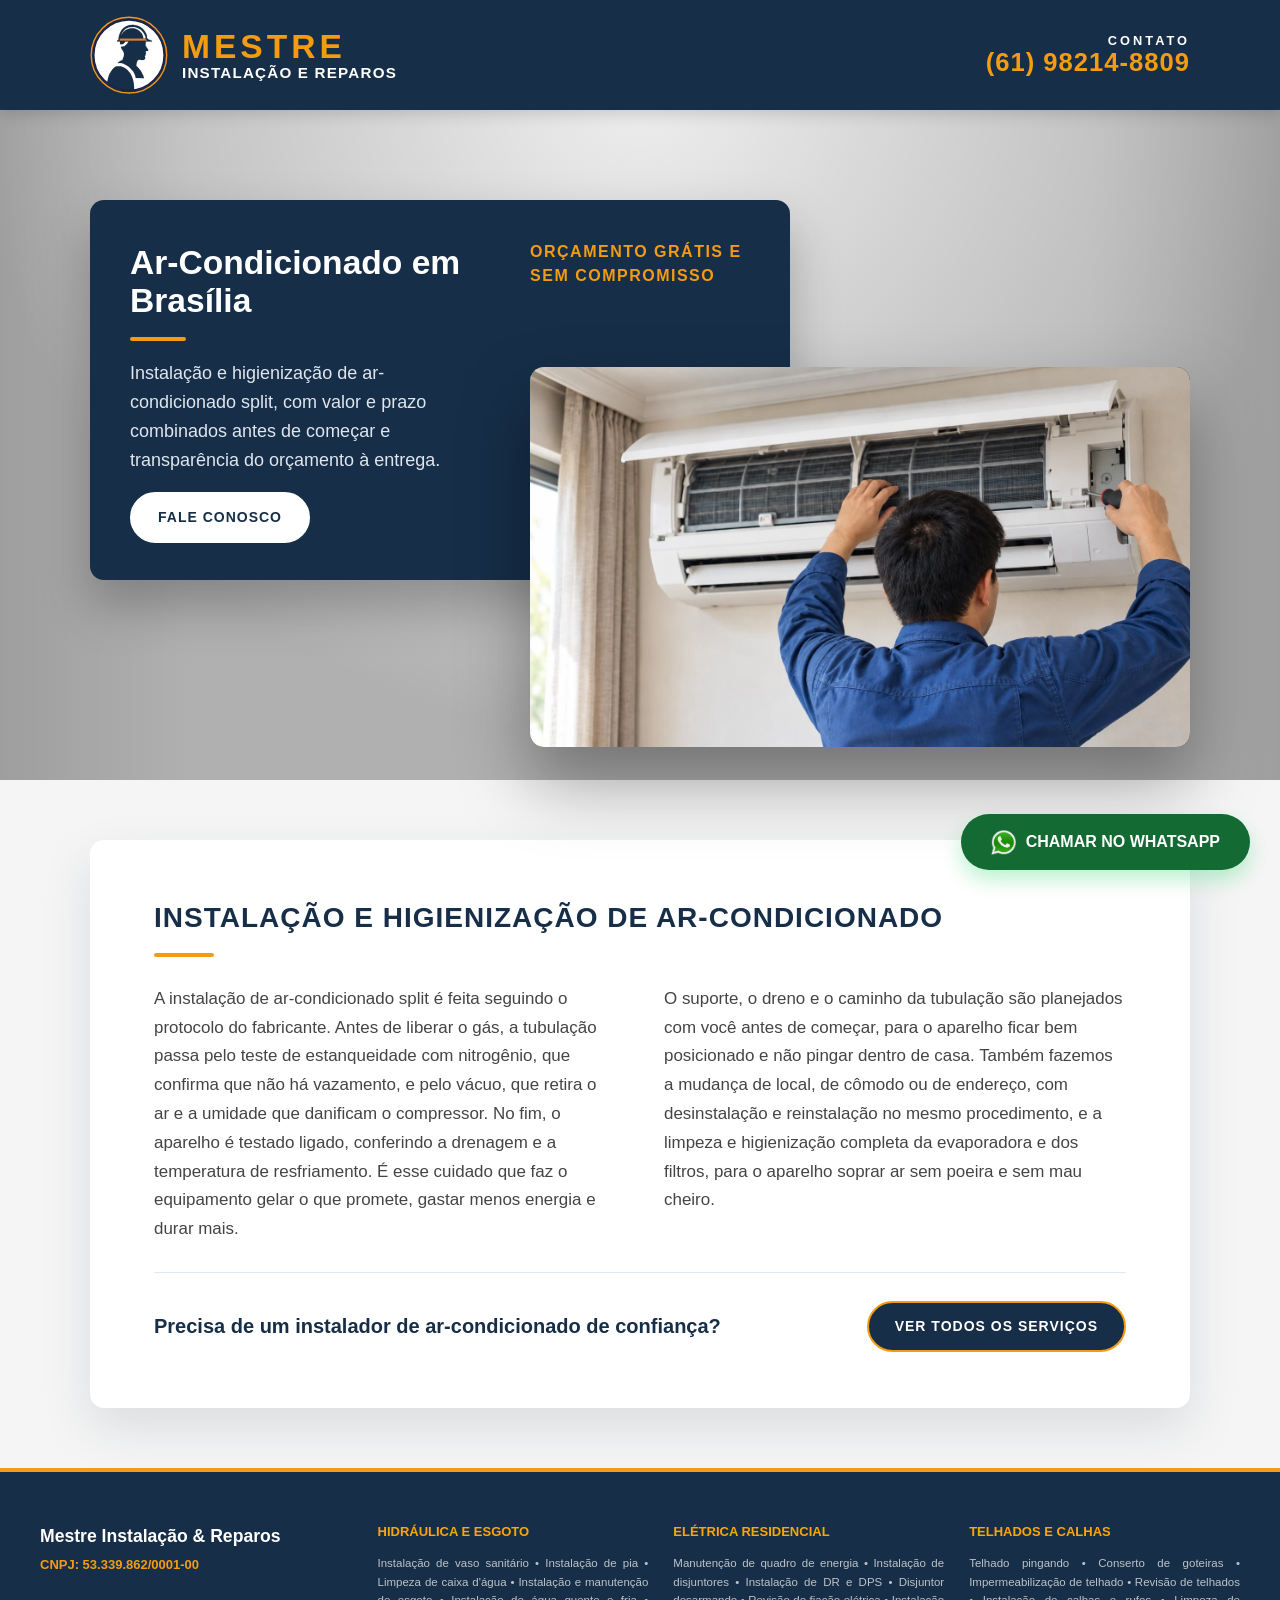
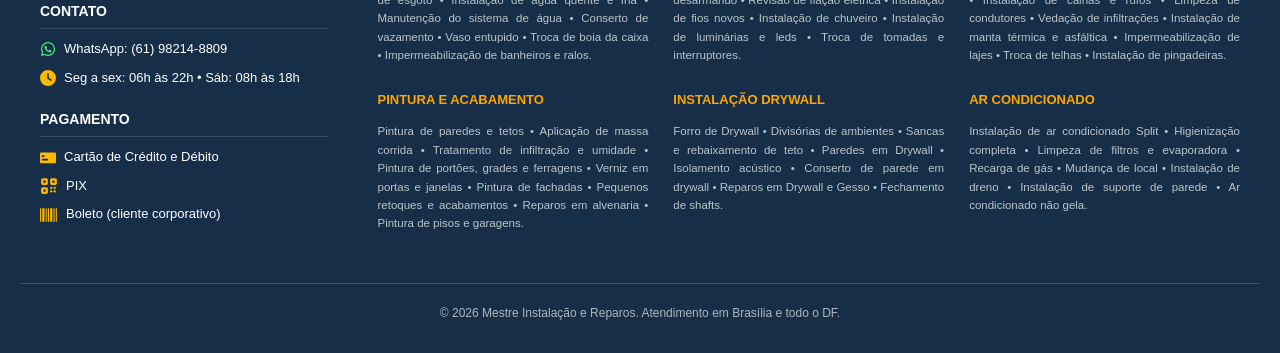
==== commit 502df8a6: "Novos textos do drywall e do ar-condicionado, com a foto do ar-condicionado" ====
--- a/ar-condicionado/index.html
+++ b/ar-condicionado/index.html
@@ -4,12 +4,12 @@
     <meta charset="UTF-8">
     <meta name="viewport" content="width=device-width, initial-scale=1.0">
     <meta name="theme-color" content="#162e48">
-    <meta name="description" content="Instalação de ar-condicionado split, mudança de local, higienização completa, limpeza de filtros e recarga de gás. Orçamento grátis e sem compromisso.">
-    <title>Ar-Condicionado em Brasília | Mestre Instalação e Reparos</title>
+    <meta name="description" content="Instalação de ar-condicionado split no protocolo do fabricante, com teste de estanqueidade e vácuo. Mudança de local e higienização. Orçamento grátis.">
+    <title>Instalação de Ar-Condicionado em Brasília | Mestre Instalação e Reparos</title>
     <link rel="canonical" href="https://mestreinstalacaoereparos.com.br/ar-condicionado/">
 
     <!-- Pré-visualização do link (WhatsApp, Facebook) -->
-    <meta property="og:title" content="Ar-Condicionado em Brasília | Mestre Instalação e Reparos">
+    <meta property="og:title" content="Instalação de Ar-Condicionado em Brasília | Mestre Instalação e Reparos">
     <meta property="og:description" content="Instalação e higienização de ar-condicionado split. Valor e prazo combinados antes de começar.">
     <meta property="og:image" content="https://mestreinstalacaoereparos.com.br/imagem/logo-wats.png">
     <meta property="og:image:type" content="image/png">
@@ -64,8 +64,7 @@
 
             <!-- Área 1: foto (na frente) -->
             <div class="vitrine-area1">
-                <!-- Foto do serviço: por enquanto, painel de metal escovado -->
-                <div class="vitrine-foto-metal"></div>
+                <img src="../imagem/servicos/ar-condicionado.webp" alt="Técnico abrindo a tampa de um ar-condicionado split para fazer a limpeza" width="1536" height="1024" fetchpriority="high">
             </div>
 
         </div>
@@ -73,16 +72,16 @@
 
     <!-- ====================== TEXTO DO SERVIÇO (para o Google) ====================== -->
     <section class="servico-conteudo">
-        <h2>Instalação e manutenção de ar-condicionado</h2>
+        <h2>Instalação e higienização de ar-condicionado</h2>
         <div class="servico-linha"></div>
 
         <div class="servico-colunas">
-            <p>Instalamos aparelhos split no Distrito Federal com suporte, dreno e tubulação bem planejados, para o equipamento render o que promete e não pingar dentro de casa. Também fazemos a mudança de local de aparelhos já instalados.</p>
-            <p>Na manutenção, fazemos higienização completa, limpeza de filtros e da evaporadora e recarga de gás. Quando o ar-condicionado não gela como antes, identificamos a causa antes de trocar qualquer peça.</p>
+            <p>A instalação de ar-condicionado split é feita seguindo o protocolo do fabricante. Antes de liberar o gás, a tubulação passa pelo teste de estanqueidade com nitrogênio, que confirma que não há vazamento, e pelo vácuo, que retira o ar e a umidade que danificam o compressor. No fim, o aparelho é testado ligado, conferindo a drenagem e a temperatura de resfriamento. É esse cuidado que faz o equipamento gelar o que promete, gastar menos energia e durar mais.</p>
+            <p>O suporte, o dreno e o caminho da tubulação são planejados com você antes de começar, para o aparelho ficar bem posicionado e não pingar dentro de casa. Também fazemos a mudança de local, de cômodo ou de endereço, com desinstalação e reinstalação no mesmo procedimento, e a limpeza e higienização completa da evaporadora e dos filtros, para o aparelho soprar ar sem poeira e sem mau cheiro.</p>
         </div>
 
         <div class="servico-chamada">
-            <p>Precisa de um técnico de confiança?</p>
+            <p>Precisa de um instalador de ar&#8209;condicionado de confiança?</p>
             <div class="servico-acoes">
                 <a href="../#servicos" class="link-voltar">Ver todos os serviços</a>
                 <!-- Aparece só no celular deitado, onde o botão flutuante fica escondido -->
--- a/servico.css
+++ b/servico.css
@@ -496,18 +496,31 @@
 .vitrine--laranja .vitrine-texto p { color: #1a1a1a; }
 .vitrine--laranja .vitrine-linha { background-color: #162e48; }
 .vitrine--laranja .vitrine-orcamento { color: #162e48; }
+/* Sombra da foto mais curta e mais clara, para não escurecer o painel laranja (PC e celular) */
+.vitrine--laranja .vitrine-area1 { box-shadow: 0 14px 28px rgba(0,0,0,0.25); } /* AUMENTA/DIMINUI a sombra da foto */
 .vitrine--laranja .btn-fale-conosco:hover {
     background-color: #162e48;
     border-color: #162e48;
     color: #ffffff;
 }
 
+/* --- Telhados: quando a foto precisa de corte, ele sai de baixo, preservando as mãos na calha --- */
+.vitrine--capa .vitrine-area1 img { object-position: center 25%; }
+
 /* --- Ar-condicionado: as peças entram ao contrário (painel desce, foto sobe) --- */
 .vitrine--invertida .vitrine-area2 { animation-name: vitrineDesce; }
 .vitrine--invertida .vitrine-area1 { animation-name: vitrineSobe; }
 
 /* ---------- PC, notebook e tablet deitado ---------- */
 @media (orientation: landscape) and (min-width: 933px), (min-width: 1025px) {
+
+    /* Pintura: foto mais alta, descendo até perto do "Orçamento grátis" */
+    .vitrine--laranja .vitrine-area1 { height: 440px; } /* AUMENTA/DIMINUI a altura da foto */
+
+    /* Pintura: textos do painel mais para cima e título um pouco menor,
+       para o "Fale conosco" não encostar no pé do painel (o título é mais comprido) */
+    .vitrine--laranja .vitrine-texto { top: 32px; gap: 14px; } /* top: SOBE/DESCE o bloco de texto */
+    .vitrine--laranja .vitrine-texto h1 { font-size: 1.85rem; }
 
     /* Telhados e drywall: foto grande, painel encaixado num canto */
     .vitrine--capa .vitrine-palco,
@@ -537,6 +550,27 @@
 
     .vitrine--capa-direita .vitrine-area2 { left: auto; right: 4%; }
 
+    /* Telhados: foto média (16:9), cortando só um pouco do telhado e da base.
+       O palco cresce junto com a foto e o painel passa 60px abaixo dela */
+    .vitrine--capa .vitrine-palco { height: auto; padding-bottom: 60px; } /* AUMENTA/DIMINUI o quanto o painel passa da foto */
+    .vitrine--capa .vitrine-area1 {
+        position: relative;
+        top: auto;
+        height: auto;
+        aspect-ratio: 16 / 9;   /* ALTURA da foto: 3 / 2 = inteira; 2 / 1 = mais baixa */
+    }
+    .vitrine--capa .vitrine-area1 img { object-position: center 55%; } /* SOBE/DESCE o enquadramento */
+
+    /* Drywall: mesma foto média (16:9) dos telhados, com o painel passando 60px abaixo dela */
+    .vitrine--capa-direita .vitrine-palco { height: auto; padding-bottom: 60px; } /* AUMENTA/DIMINUI o quanto o painel passa da foto */
+    .vitrine--capa-direita .vitrine-area1 {
+        position: relative;
+        top: auto;
+        height: auto;
+        aspect-ratio: 16 / 9;   /* ALTURA da foto: 3 / 2 = inteira; 2 / 1 = mais baixa */
+    }
+    .vitrine--capa-direita .vitrine-area1 img { object-position: center 35%; } /* SOBE/DESCE o enquadramento */
+
     .vitrine--capa .vitrine-texto,
     .vitrine--capa-direita .vitrine-texto { position: static; width: auto; }
 
@@ -547,6 +581,12 @@
     .vitrine--invertida .vitrine-area2 { top: 0; }
     .vitrine--invertida .vitrine-area1 { top: 167px; }
     .vitrine--invertida .vitrine-orcamento { top: 40px; bottom: auto; } /* Acima da foto */
+}
+/* Pintura em computador com tela menor: título menor e foto um pouco mais baixa,
+   porque o painel fica mais estreito e os textos ocupam mais linhas */
+@media (min-width: 933px) and (max-width: 1199px) and (orientation: landscape) {
+    .vitrine--laranja .vitrine-texto h1 { font-size: 1.6rem; }
+    .vitrine--laranja .vitrine-area1 { height: 425px; }
 }
 
 /* ---------- Celular e tablet em pé ---------- */
@@ -582,6 +622,13 @@
 
     .vitrine--capa .vitrine-area2 { margin-left: 0; margin-right: auto; }
     .vitrine--capa-direita .vitrine-area2 { margin-left: auto; }
+
+    /* Telhados: foto encostando nos dois lados da tela (passa por cima dos 15px de margem da vitrine) */
+    .vitrine--capa .vitrine-area1 {
+        width: calc(100% + 30px);
+        margin-left: -15px;
+        border-radius: 0;
+    }
 }
 
 /* Tablet em pé: foto das capas maior */
@@ -621,6 +668,15 @@
     }
 
     .vitrine--capa-direita .vitrine-area2 { left: auto; right: 3%; }
+
+    /* Telhados: foto inteira, igual ao PC, com o painel passando 100px abaixo dela */
+    .vitrine--capa .vitrine-palco { height: auto; padding-bottom: 100px; }
+    .vitrine--capa .vitrine-area1 {
+        position: relative;
+        top: auto;
+        height: auto;
+        aspect-ratio: 3 / 2;
+    }
 
     .vitrine--capa .vitrine-texto,
     .vitrine--capa-direita .vitrine-texto,
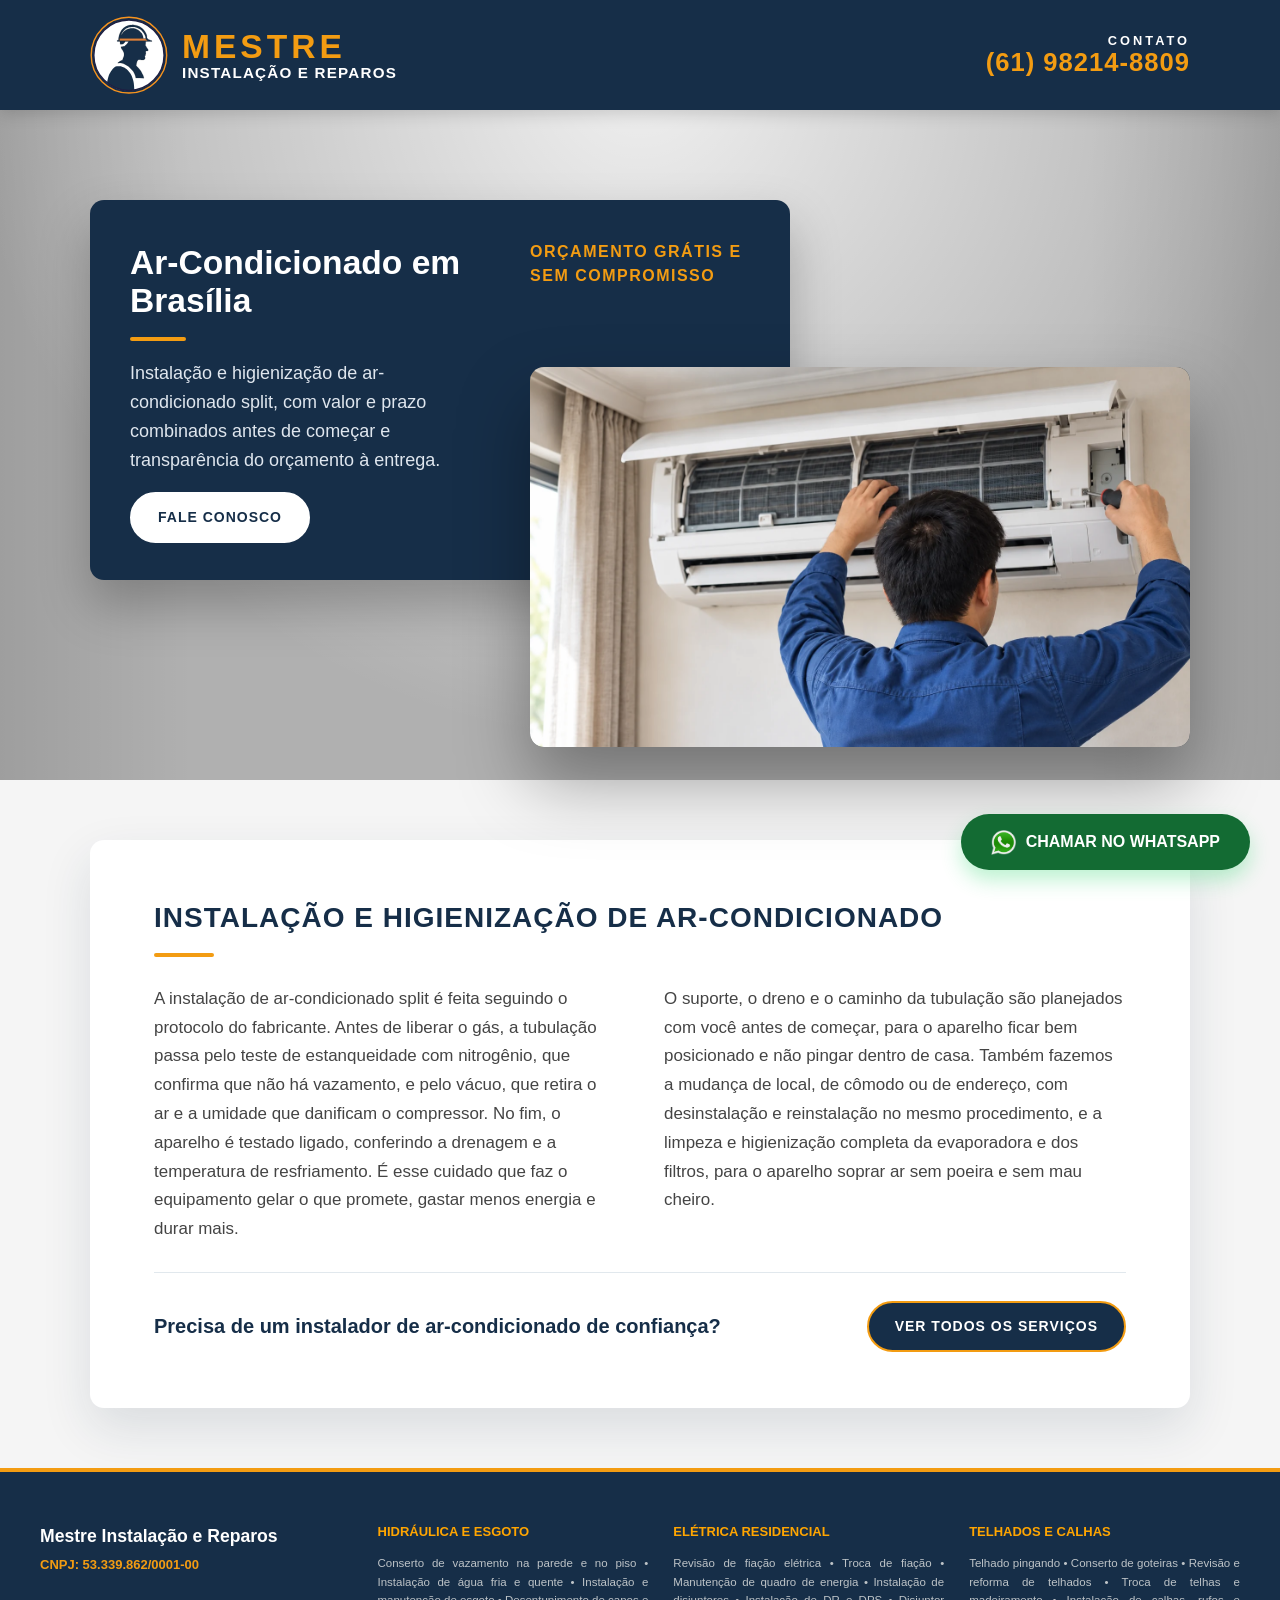
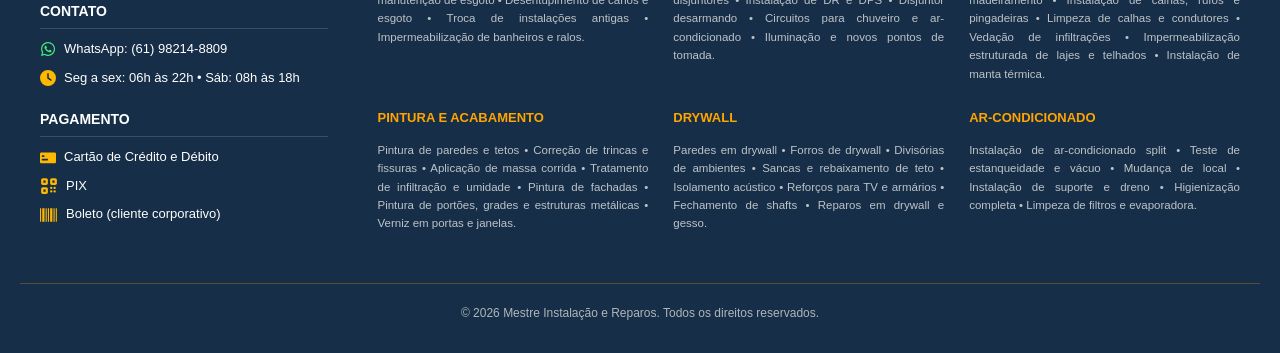
==== commit 61d2aca1: "Rodapé: nota com direitos reservados, serviços coerentes com as páginas e títulos com link" ====
--- a/ar-condicionado/index.html
+++ b/ar-condicionado/index.html
@@ -18,7 +18,7 @@
     <meta property="og:url" content="https://mestreinstalacaoereparos.com.br/ar-condicionado/">
     <meta property="og:type" content="website">
 
-    <link rel="stylesheet" href="../style.css?v=1.6">
+    <link rel="stylesheet" href="../style.css?v=2.5">
     <link rel="stylesheet" href="../mobile.css?v=1.7" media="screen and (max-width: 932px)">
     <link rel="stylesheet" href="../servico.css?v=1.8">
 
@@ -98,7 +98,7 @@
         <div class="footer-container-principal">
 
             <div class="bloco-identidade">
-                <span class="logo-footer-texto">Mestre Instalação &amp; Reparos</span>
+                <span class="logo-footer-texto">Mestre Instalação e Reparos</span>
                 <p class="cnpj-destaque">CNPJ: 53.339.862/0001-00</p>
 
                 <div class="contato-horario">
@@ -133,33 +133,33 @@
             <div class="bloco-servicos-seo">
                 <div class="grade-interna-servicos">
                     <div class="col-servico">
-                        <h3>HIDRÁULICA E ESGOTO</h3>
-                        <p>Instalação de vaso sanitário • Instalação de pia • Limpeza de caixa d'água • Instalação e manutenção de esgoto • Instalação de água quente e fria • Manutenção do sistema de água • Conserto de vazamento • Vaso entupido • Troca de boia da caixa • Impermeabilização de banheiros e ralos.</p>
+                        <h3><a href="../hidraulica/">HIDRÁULICA E ESGOTO</a></h3>
+                        <p>Conserto de vazamento na parede e no piso • Instalação de água fria e quente • Instalação e manutenção de esgoto • Desentupimento de canos e esgoto • Troca de instalações antigas • Impermeabilização de banheiros e ralos.</p>
                     </div>
 
                     <div class="col-servico">
-                        <h3>ELÉTRICA RESIDENCIAL</h3>
-                        <p>Manutenção de quadro de energia • Instalação de disjuntores • Instalação de DR e DPS • Disjuntor desarmando • Revisão de fiação elétrica • Instalação de fios novos • Instalação de chuveiro • Instalação de luminárias e leds • Troca de tomadas e interruptores.</p>
+                        <h3><a href="../eletrica/">ELÉTRICA RESIDENCIAL</a></h3>
+                        <p>Revisão de fiação elétrica • Troca de fiação • Manutenção de quadro de energia • Instalação de disjuntores • Instalação de DR e DPS • Disjuntor desarmando • Circuitos para chuveiro e ar-condicionado • Iluminação e novos pontos de tomada.</p>
                     </div>
 
                     <div class="col-servico">
-                        <h3>TELHADOS E CALHAS</h3>
-                        <p>Telhado pingando • Conserto de goteiras • Impermeabilização de telhado • Revisão de telhados • Instalação de calhas e rufos • Limpeza de condutores • Vedação de infiltrações • Instalação de manta térmica e asfáltica • Impermeabilização de lajes • Troca de telhas • Instalação de pingadeiras.</p>
+                        <h3><a href="../telhados-e-calhas/">TELHADOS E CALHAS</a></h3>
+                        <p>Telhado pingando • Conserto de goteiras • Revisão e reforma de telhados • Troca de telhas e madeiramento • Instalação de calhas, rufos e pingadeiras • Limpeza de calhas e condutores • Vedação de infiltrações • Impermeabilização estruturada de lajes e telhados • Instalação de manta térmica.</p>
                     </div>
 
                     <div class="col-servico">
-                        <h3>PINTURA E ACABAMENTO</h3>
-                        <p>Pintura de paredes e tetos • Aplicação de massa corrida • Tratamento de infiltração e umidade • Pintura de portões, grades e ferragens • Verniz em portas e janelas • Pintura de fachadas • Pequenos retoques e acabamentos • Reparos em alvenaria • Pintura de pisos e garagens.</p>
+                        <h3><a href="../pintura/">PINTURA E ACABAMENTO</a></h3>
+                        <p>Pintura de paredes e tetos • Correção de trincas e fissuras • Aplicação de massa corrida • Tratamento de infiltração e umidade • Pintura de fachadas • Pintura de portões, grades e estruturas metálicas • Verniz em portas e janelas.</p>
                     </div>
 
                     <div class="col-servico">
-                        <h3>INSTALAÇÃO DRYWALL</h3>
-                        <p>Forro de Drywall • Divisórias de ambientes • Sancas e rebaixamento de teto • Paredes em Drywall • Isolamento acústico • Conserto de parede em drywall • Reparos em Drywall e Gesso • Fechamento de shafts.</p>
+                        <h3><a href="../drywall/">DRYWALL</a></h3>
+                        <p>Paredes em drywall • Forros de drywall • Divisórias de ambientes • Sancas e rebaixamento de teto • Isolamento acústico • Reforços para TV e armários • Fechamento de shafts • Reparos em drywall e gesso.</p>
                     </div>
 
                     <div class="col-servico">
-                        <h3>AR CONDICIONADO</h3>
-                        <p>Instalação de ar condicionado Split • Higienização completa • Limpeza de filtros e evaporadora • Recarga de gás • Mudança de local • Instalação de dreno • Instalação de suporte de parede • Ar condicionado não gela.</p>
+                        <h3><a href="../ar-condicionado/">AR-CONDICIONADO</a></h3>
+                        <p>Instalação de ar-condicionado split • Teste de estanqueidade e vácuo • Mudança de local • Instalação de suporte e dreno • Higienização completa • Limpeza de filtros e evaporadora.</p>
                     </div>
                 </div>
             </div>
@@ -167,7 +167,7 @@
 
         <div class="footer-final">
             <div class="linha-decorativa"></div>
-            <p>© 2026 Mestre Instalação e Reparos. Atendimento em Brasília e todo o DF.</p>
+            <p>© 2026 Mestre Instalação e Reparos. Todos os direitos reservados.</p>
         </div>
     </footer>
 
--- a/style.css
+++ b/style.css
@@ -87,8 +87,14 @@
     margin-top: 20px;
     margin-bottom: 3px;
     font-weight: 750;
-    text-shadow: 2px 2px 5px rgba(0, 0, 0, 0.5); /* Sombra preta 50%: contraste sem pesar */
-}
+    color: #162e48; /* Azul do cabeçalho: contraste firme no amarelo, sem sombra */
+}
+
+/* Quebra de linha do título: só no celular em pé (mobile.css) */
+.quebra-celular { display: none; }
+
+/* Texto do banner: o longo aparece no PC, o curto no celular (mobile.css) */
+.texto-celular { display: none; }
 
 /* Texto do meio */
 .hero-text p {
@@ -109,7 +115,7 @@
     background: none;
     font-weight: bold;
     font-size: 0.9rem;
-    text-align: center;
+    text-align: left; /* Alinhado com o título e o texto */
     letter-spacing: 1.5px;
     text-transform: uppercase;
     color: #1a1a1a;
@@ -122,7 +128,38 @@
 .slides-container { display: flex; width: 600%; height: 100%; animation: carrossel-animado 24s infinite; }
 .slide { width: 100%; height: 100%; position: relative; }
 .slide img { width: 100%; height: 100%; object-fit: cover; }
-.legenda { position: absolute; bottom: 20px; left: 20px; background: rgba(0,0,0,0.6); color: white; padding: 5px 15px; border-radius: 5px; font-size: 0.8rem; }
+.legenda { position: absolute; bottom: 20px; left: 20px; background: rgba(0,0,0,0.6); color: white; padding: 5px 15px; border-left: 3px solid #f39c12; border-radius: 0 5px 5px 0; font-size: 0.8rem; }
+
+/* Legenda animada: a foto para, a caixa abre da esquerda, o texto entra;
+   a legenda sai antes da foto seguir. Mesmo ciclo de 24s do carrossel.
+   O ciclo de cada legenda recomeça no meio do tempo em que ela está sumida
+   (e não na hora de entrar), e só usa transparência e movimento: assim o
+   iPhone não pisca na virada do ciclo. */
+.legenda { transform-origin: left center; will-change: transform, opacity; animation: legenda-caixa 24s cubic-bezier(0.2, 0.7, 0.2, 1) infinite both; }
+.legenda span { display: inline-block; will-change: transform, opacity; animation: legenda-texto 24s cubic-bezier(0.2, 0.7, 0.2, 1) infinite both; }
+.slide:nth-child(1) .legenda, .slide:nth-child(1) .legenda span { animation-delay: -12s; }
+.slide:nth-child(2) .legenda, .slide:nth-child(2) .legenda span { animation-delay: -8s; }
+.slide:nth-child(3) .legenda, .slide:nth-child(3) .legenda span { animation-delay: -4s; }
+.slide:nth-child(4) .legenda, .slide:nth-child(4) .legenda span { animation-delay: -24s; }
+.slide:nth-child(5) .legenda, .slide:nth-child(5) .legenda span { animation-delay: -20s; }
+.slide:nth-child(6) .legenda, .slide:nth-child(6) .legenda span { animation-delay: -16s; }
+
+@keyframes legenda-caixa {
+    0%, 51.4%   { opacity: 0; transform: scaleX(0); }
+    51.5%       { opacity: 1; transform: scaleX(0); }
+    53.5%, 62.5% { opacity: 1; transform: scaleX(1); }
+    64%         { opacity: 0; transform: scaleX(1); }
+    65%, 100%   { opacity: 0; transform: scaleX(0); }
+}
+@keyframes legenda-texto {
+    0%, 53.3%   { opacity: 0; transform: translateX(-6px); }
+    55%, 64%    { opacity: 1; transform: none; }
+    65%, 100%   { opacity: 0; transform: translateX(-6px); }
+}
+
+@media (prefers-reduced-motion: reduce) {
+    .legenda, .legenda span { animation: none; }
+}
 
 @keyframes carrossel-animado {
     0%, 15%      { transform: translateX(0); }
@@ -417,6 +454,28 @@
     left: 150%;
 }
 
+/* Botão "Fale conosco" no canto do painel das áreas (no lugar do selo) */
+.btn-fale-areas {
+    position: absolute;
+    bottom: 25px;
+    right: 30px;
+    z-index: 10;
+    background-color: #ffffff;
+    color: #162e48;
+    border: 2px solid #ffffff;
+    padding: 12px 26px;
+    border-radius: 50px;
+    font-size: 0.875rem;
+    font-weight: 700;
+    letter-spacing: 1px;
+    text-decoration: none;
+    text-transform: uppercase;
+    white-space: nowrap;
+    transition: background-color 0.3s, color 0.3s, border-color 0.3s;
+}
+/* No painel laranja, o hover fica azul-marinho (laranja sumiria) */
+.btn-fale-areas:hover { background-color: #162e48; border-color: #162e48; color: #ffffff; }
+
 /* ======================================================
    7. SEÇÃO VÍDEO + FAQ
    ====================================================== */
@@ -479,7 +538,30 @@
     align-items: center;
 }
 
-.faq-pergunta::after { content: '\002B'; color: #f39c12; }
+/* Sem o flash do toque no celular/tablet (o foco pelo teclado continua visível) */
+.faq-pergunta { position: relative; -webkit-tap-highlight-color: transparent; }
+.faq-pergunta:focus:not(:focus-visible) { outline: none; }
+
+/* Cruzinha: duas barras; ao abrir, as duas giram e viram o sinal de menos */
+.faq-pergunta::after,
+.faq-pergunta::before {
+    content: '';
+    width: 12px;
+    height: 2px;
+    border-radius: 1px;
+    background: #f39c12;
+    transition: transform 0.4s ease;
+}
+.faq-pergunta::after { flex-shrink: 0; margin-left: 15px; }
+.faq-pergunta::before {
+    position: absolute;
+    right: 20px; /* mesmo recuo do texto: fica em cima da outra barra */
+    top: 50%;
+    margin-top: -1px;
+    transform: rotate(90deg);
+}
+.faq-pergunta.ativa::after { transform: rotate(180deg); }
+.faq-pergunta.ativa::before { transform: rotate(360deg); }
 .faq-pergunta.ativa { color: #f39c12; }
 .faq-resposta { max-height: 0; overflow: hidden; transition: max-height 0.4s ease; }
 .faq-resposta p { padding: 0 20px 15px 20px; color: #555; font-size: 0.9rem; }
@@ -545,9 +627,74 @@
 .botao-fechar-overlay:hover { background-color: rgba(243, 156, 18, 1); }
 .overlay-mestre.ativa .botao-fechar-overlay { animation: fadeInSuave 1s ease 2.8s forwards; }
 
+/* Galeria no PC e no tablet deitado: 2 colunas, mesma largura (alinhada ao cabeçalho).
+   Fotos inteiras (4:3); a entrada cruzada segue por linha: ímpares pela esquerda, pares pela direita */
+@media (min-width: 1025px), (min-width: 933px) and (orientation: landscape) {
+    .grade-fotos-overlay { grid-template-columns: repeat(2, 1fr); }
+    .grade-fotos-overlay img { height: auto; aspect-ratio: 4 / 3; }
+    .grade-fotos-overlay img:nth-child(4n+1), .grade-fotos-overlay img:nth-child(4n+2) { transform: translateX(-100px); }
+    .grade-fotos-overlay img:nth-child(4n+3), .grade-fotos-overlay img:nth-child(4n+4) { transform: translateX(100px); }
+}
+
 @keyframes escurecerPalco { to { background-color: rgba(10, 25, 41, 0.55); } }
 @keyframes entrarCruzado { to { opacity: 1; transform: translateX(0); } }
 @keyframes fadeInSuave { to { opacity: 1; } }
+
+/* ======================================================
+   AVALIAÇÕES DO GOOGLE (carrossel abaixo da galeria)
+   ====================================================== */
+.secao-avaliacoes { background-color: #f8fafd; padding: 55px 0 40px; text-align: center; overflow: hidden; }
+.secao-avaliacoes[hidden] { display: none; }
+/* Título "Avaliações dos clientes": some da tela, mas continua no código
+   para o Google e para leitores de tela */
+.titulo-escondido { position: absolute; width: 1px; height: 1px; margin: -1px; padding: 0; overflow: hidden; clip: rect(0 0 0 0); white-space: nowrap; border: 0; }
+.secao-avaliacoes h2 { color: #162e48; font-weight: bold; margin-bottom: 8px; }
+
+/* Selo "Google ★★★★★ Perfil verificado" embaixo do título */
+.selo-google-avaliacoes { display: block; width: 300px; max-width: 80%; margin: 0 auto 30px; }
+.selo-google-avaliacoes img { display: block; width: 100%; height: auto; }
+
+.avaliacoes-nota { display: flex; align-items: center; justify-content: center; gap: 10px; margin-bottom: 28px; color: #162e48; }
+.avaliacoes-numero { font-size: 2rem; font-weight: 900; line-height: 1; }
+.avaliacoes-estrelas { color: #f39c12; font-size: 1.35rem; letter-spacing: 3px; }
+.avaliacoes-fonte { font-size: 1rem; font-weight: bold; }
+
+/* Faixa que roda sozinha; as pontas somem suavemente */
+.avaliacoes-faixa {
+    max-width: 1100px; margin: 0 auto;
+    -webkit-mask-image: linear-gradient(to right, transparent, #000 6%, #000 94%, transparent);
+    mask-image: linear-gradient(to right, transparent, #000 6%, #000 94%, transparent);
+}
+.avaliacoes-trilho { display: flex; gap: 20px; width: max-content; padding: 6px 0 12px; animation: avaliacoes-rolar var(--duracao, 45s) linear infinite; }
+/* Pausa com o mouse em cima: só em aparelho com mouse (no celular o toque "grudava" a pausa) */
+@media (hover: hover) and (pointer: fine) {
+    .avaliacoes-faixa:hover .avaliacoes-trilho { animation-play-state: paused; }
+}
+/* No celular: encostou o dedo, para; soltou, volta depois de 2,5s (script.js) */
+.avaliacoes-faixa.parado .avaliacoes-trilho { animation-play-state: paused; }
+@keyframes avaliacoes-rolar { to { transform: translateX(calc(-50% - 10px)); } }
+
+.avaliacao-card {
+    width: 330px; flex-shrink: 0; text-align: left;
+    background: #ffffff; border: 1px solid #e3e8ef; border-radius: 10px;
+    padding: 20px 22px; box-shadow: 0 6px 18px rgba(22, 46, 72, 0.06);
+}
+.avaliacao-autor { display: flex; align-items: center; gap: 12px; margin-bottom: 10px; }
+.avaliacao-foto { width: 42px; height: 42px; border-radius: 50%; object-fit: cover; flex-shrink: 0; }
+.avaliacao-inicial { width: 42px; height: 42px; border-radius: 50%; flex-shrink: 0; display: flex; align-items: center; justify-content: center; color: #ffffff; font-weight: bold; font-size: 1.1rem; }
+.avaliacao-nome { display: block; color: #162e48; font-weight: bold; font-size: 0.95rem; line-height: 1.3; text-decoration: none; }
+.avaliacao-quando { display: block; color: #777; font-size: 0.78rem; }
+.avaliacao-estrelas { color: #f39c12; letter-spacing: 2px; font-size: 1rem; margin-bottom: 6px; }
+.avaliacao-texto { color: #333; font-size: 0.92rem; line-height: 1.55; display: -webkit-box; -webkit-line-clamp: 5; -webkit-box-orient: vertical; overflow: hidden; }
+
+.avaliacoes-link { display: inline-block; margin-top: 22px; color: #162e48; font-weight: bold; font-size: 0.9rem; text-decoration: none; border-bottom: 1px solid #162e48; padding-bottom: 2px; }
+.avaliacoes-link:hover { color: #e0813b; border-bottom-color: #e0813b; }
+
+/* Quem prefere menos movimento: sem rolagem automática, arrasta com o dedo/mouse */
+@media (prefers-reduced-motion: reduce) {
+    .avaliacoes-trilho { animation: none; }
+    .avaliacoes-faixa { overflow-x: auto; -webkit-mask-image: none; mask-image: none; padding: 0 15px; }
+}
 
 /* ======================================================
    9. RODAPÉ
@@ -600,6 +747,8 @@
 
 .col-servico h3 { font-size: 13px; color: #FFA500; margin-bottom: 12px; text-transform: uppercase; }
 .col-servico p { font-size: 11.5px; line-height: 1.6; color: #bdc3c7; text-align: justify; }
+.col-servico h3 a { color: inherit; text-decoration: none; }
+.col-servico h3 a:hover, .col-servico h3 a:focus-visible { text-decoration: underline; text-underline-offset: 3px; }
 
 .footer-final { text-align: center; margin-top: 50px; }
 .linha-decorativa { height: 1px; background: rgba(243, 156, 18, 0.3); margin-bottom: 20px; }
@@ -619,7 +768,8 @@
 
     /* Hero: texto em cima, foto embaixo */
     .hero-container {
-        max-width: 95%;
+        width: calc(100% - 2px) !important; /* 1px de cada lado, igual ao celular */
+        max-width: none;
         margin: 20px auto;
         flex-direction: column;
         height: auto !important; /* Libera os 480px fixos do PC */
@@ -646,7 +796,7 @@
     }
 
     .hero-badge {
-        margin-top: 25px;
+        display: none; /* Tablet em pé: sem a frase, igual ao celular */
     }
 
     /* Carrossel travado na proporção exata da foto (1000x727) */
--- a/mobile.css
+++ b/mobile.css
@@ -87,6 +87,51 @@
     font-size: 0.7rem;
 }
 
+/* Texto do banner: no celular aparece a versão curta */
+.texto-pc { display: none; }
+.texto-celular { display: inline; }
+
+/* Celular em pé: painel amarelo com mais respiro e texto alinhado à esquerda */
+@media (max-width: 480px) {
+    .hero-container {
+        width: calc(100% - 2px); /* 1px de cada lado: quase encostando na tela */
+    }
+
+    .hero-text {
+        padding: 24px 20px 22px; /* Respiro interno do painel amarelo */
+        text-align: left;
+        align-items: flex-start;
+    }
+
+    .hero-text h1 {
+        font-size: 2.3rem;
+        line-height: 1.15;
+        margin-top: 0;
+        margin-bottom: 0;
+    }
+
+    /* "Você chama," / "o Mestre resolve." */
+    .quebra-celular { display: inline; }
+
+    .hero-text p {
+        font-size: 1.2rem;
+        margin-top: 14px;
+        margin-bottom: 0;
+        line-height: 1.45;
+    }
+
+    .hero-badge {
+        margin-top: 16px;
+        text-align: left;
+    }
+}
+
+/* Celulares pequenos: título um pouco menor para não quebrar em 3 linhas */
+@media (max-width: 380px) {
+    .hero-text h1 { font-size: 2.05rem; }
+    .hero-text p { font-size: 1.1rem; }
+}
+
 .hero-carrossel {
     width: 100%;
     height: 290px;
@@ -144,6 +189,22 @@
 .chamada-urgente.animar .solucao {
     animation: entradaMestre 1.2s cubic-bezier(0.175, 0.885, 0.32, 1.275) 2.2s forwards,
                respiroVida 4s ease-in-out 3.5s infinite !important;
+}
+
+/* Celular (em pé e deitado): cada frase aparece quando entra na tela.
+   A classe "visivel" é colocada pelo script.js, uma frase por vez. */
+.item-problema.visivel {
+    animation: entradaLista 0.8s ease-out forwards;
+}
+
+.solucao.visivel {
+    animation: entradaMestre 1.2s cubic-bezier(0.175, 0.885, 0.32, 1.275) forwards,
+               respiroVida 4s ease-in-out 1.4s infinite;
+}
+
+/* No celular deitado, a regra dos tablets pausava as animações: aqui elas rodam */
+.chamada-urgente .visivel {
+    animation-play-state: running !important;
 }
 
 /* ======================================================
@@ -252,6 +313,13 @@
     right: 10px;
     z-index: 20;
     padding: 6px;
+}
+
+.btn-fale-areas {
+    bottom: 15px;
+    right: 10px;
+    padding: 8px 20px;
+    font-size: 0.8rem;
 }
 
 /* ======================================================
@@ -285,6 +353,8 @@
     font-size: 0.95rem;
     padding: 15px;
 }
+
+.faq-pergunta::before { right: 15px; }
 
 .faq-resposta p {
     font-size: 0.85rem;
@@ -347,6 +417,18 @@
     opacity: 0;
     z-index: 1000001;
 }
+
+/* ======================================================
+   AVALIAÇÕES DO GOOGLE
+   ====================================================== */
+.secao-avaliacoes { padding: 40px 0 30px; }
+.avaliacoes-nota { margin-bottom: 20px; }
+.selo-google-avaliacoes { width: 270px; margin-bottom: 22px; }
+.avaliacoes-numero { font-size: 1.7rem; }
+.avaliacoes-estrelas { font-size: 1.15rem; }
+.avaliacoes-trilho { gap: 14px; }
+@keyframes avaliacoes-rolar { to { transform: translateX(calc(-50% - 7px)); } }
+.avaliacao-card { width: 78vw; max-width: 320px; padding: 18px; }
 
 /* ======================================================
    8. RODAPÉ E BOTÃO FLUTUANTE
@@ -494,7 +576,7 @@
         font-size: 1.63rem;
         font-weight: 900;
         line-height: 1.5;
-        color: #f8fbff;
+        color: #162e48;
         margin-bottom: 10px;
         text-transform: uppercase;
     }
@@ -663,6 +745,12 @@
         width: 140px;          /* AUMENTA/DIMINUI o tamanho do selo */
         bottom: 13px;          /* SOBE/DESCE o selo em relação ao fundo da área laranja */
         right: 500px;          /* EMPURRA o selo para a esquerda ou direita */
+    }
+
+    /* Botão "Fale conosco": no canto de baixo da foto das ferramentas */
+    .btn-fale-areas {
+        bottom: 15px;
+        right: calc(100% + 15px); /* Encosta no lado direito da foto */
     }
 
     /* --- 9.6 VÍDEO + FAQ --- */
@@ -762,3 +850,17 @@
         z-index: 1000002;              /* Acima de todas as fotos */
     }
 }
+
+/* ======================================================
+   10. PAINEL AMARELO: MESMO TEXTO DO PC, SEM A FRASE
+   - Celular (em pé e deitado) e tablet em pé: sem o
+     "Trabalho limpo e profissional" (no PC continua)
+   - Celular deitado pequeno (até 740px): letra um pouco
+     menor para ter respiro em cima e embaixo
+   ====================================================== */
+.hero-badge { display: none; }
+
+@media (orientation: landscape) and (max-width: 740px) {
+    .hero-text h1 { font-size: 1.35rem; line-height: 1.35; margin-bottom: 8px; }
+    .hero-text p { font-size: 0.85rem; line-height: 1.6; margin-bottom: 0; }
+}
